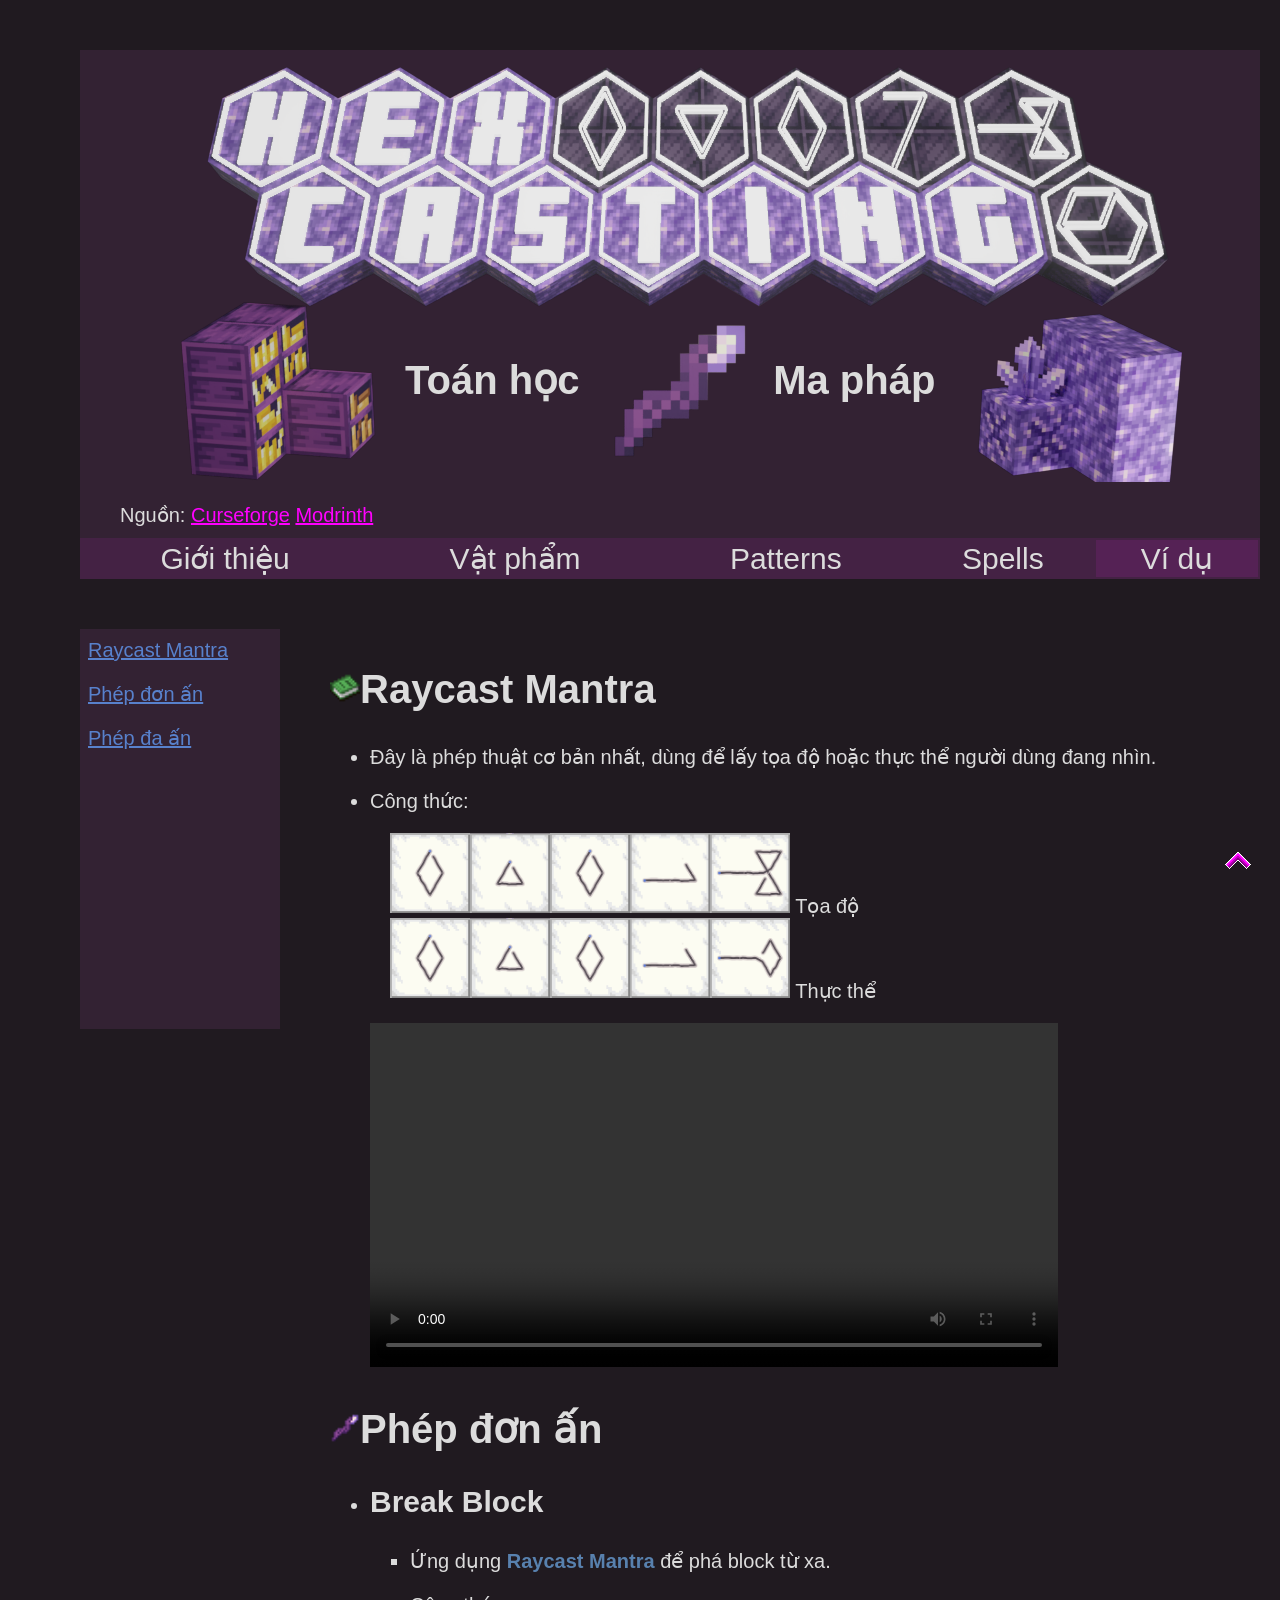
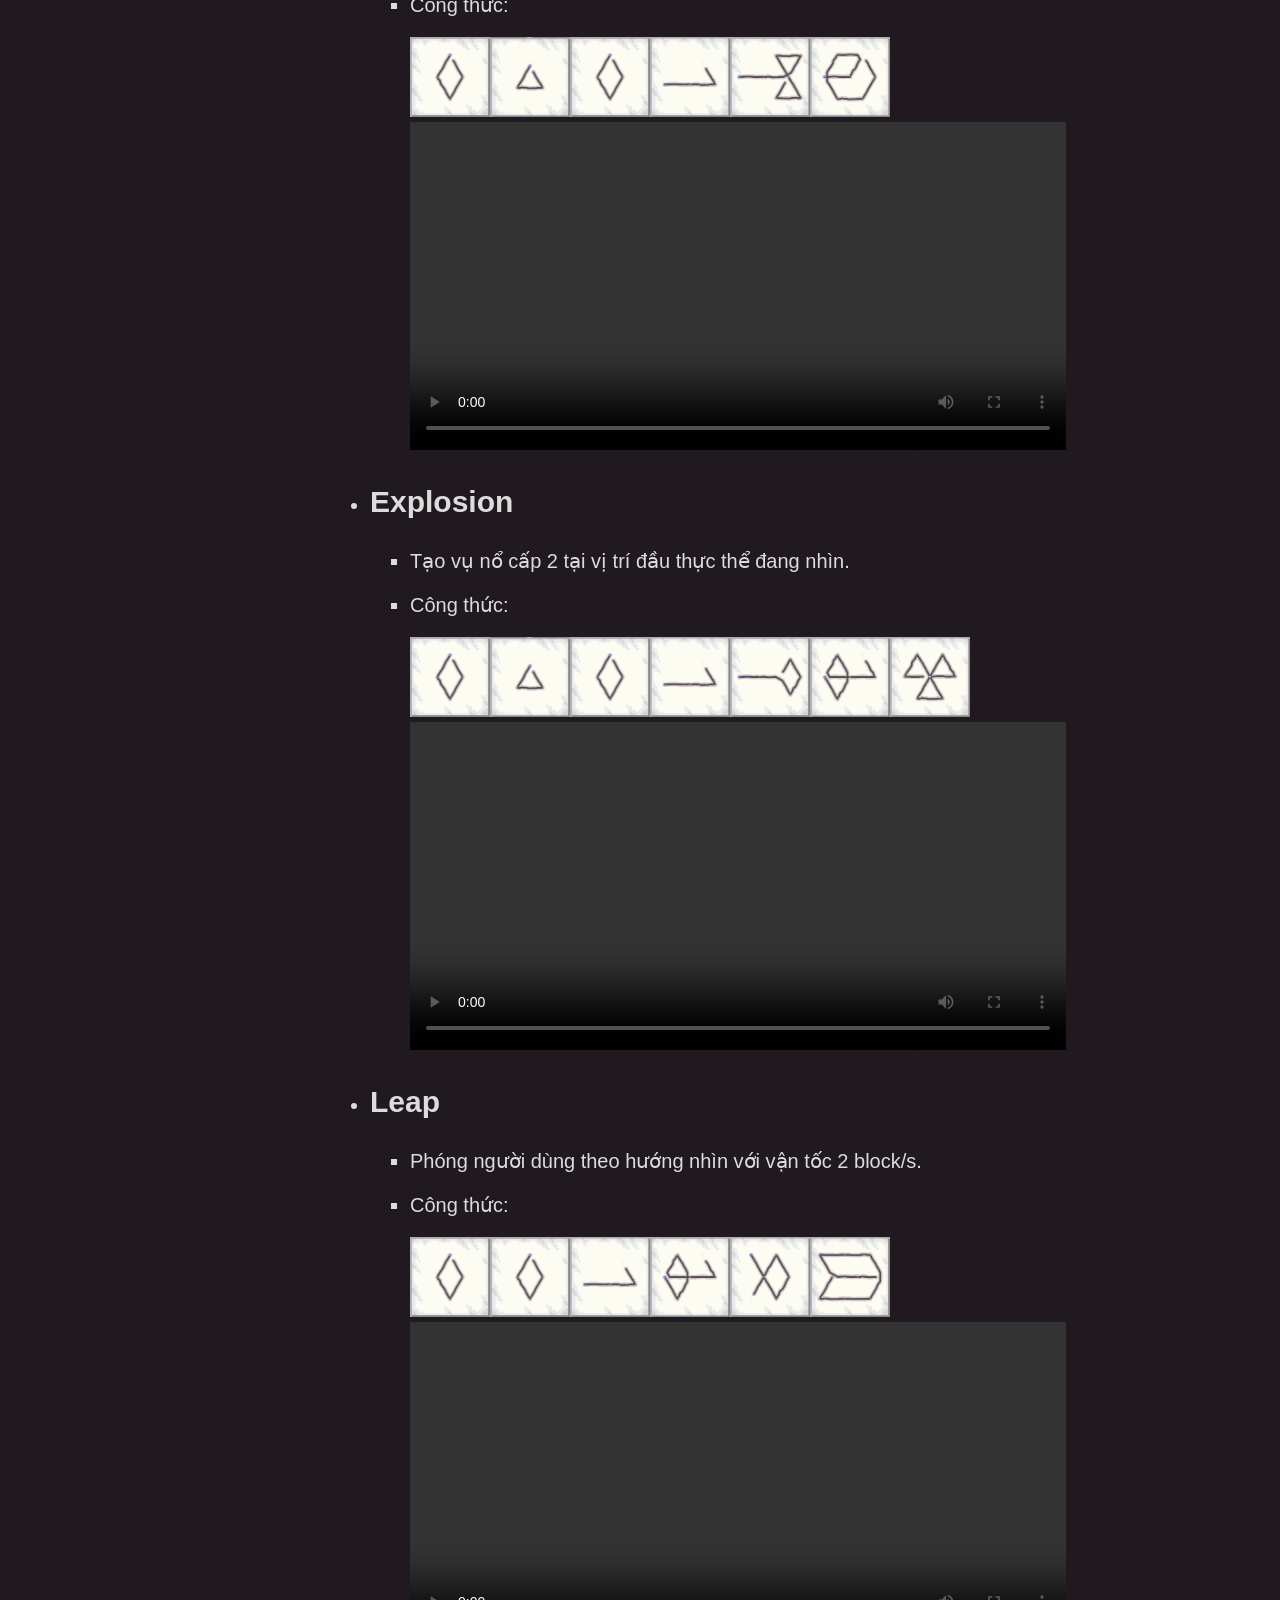
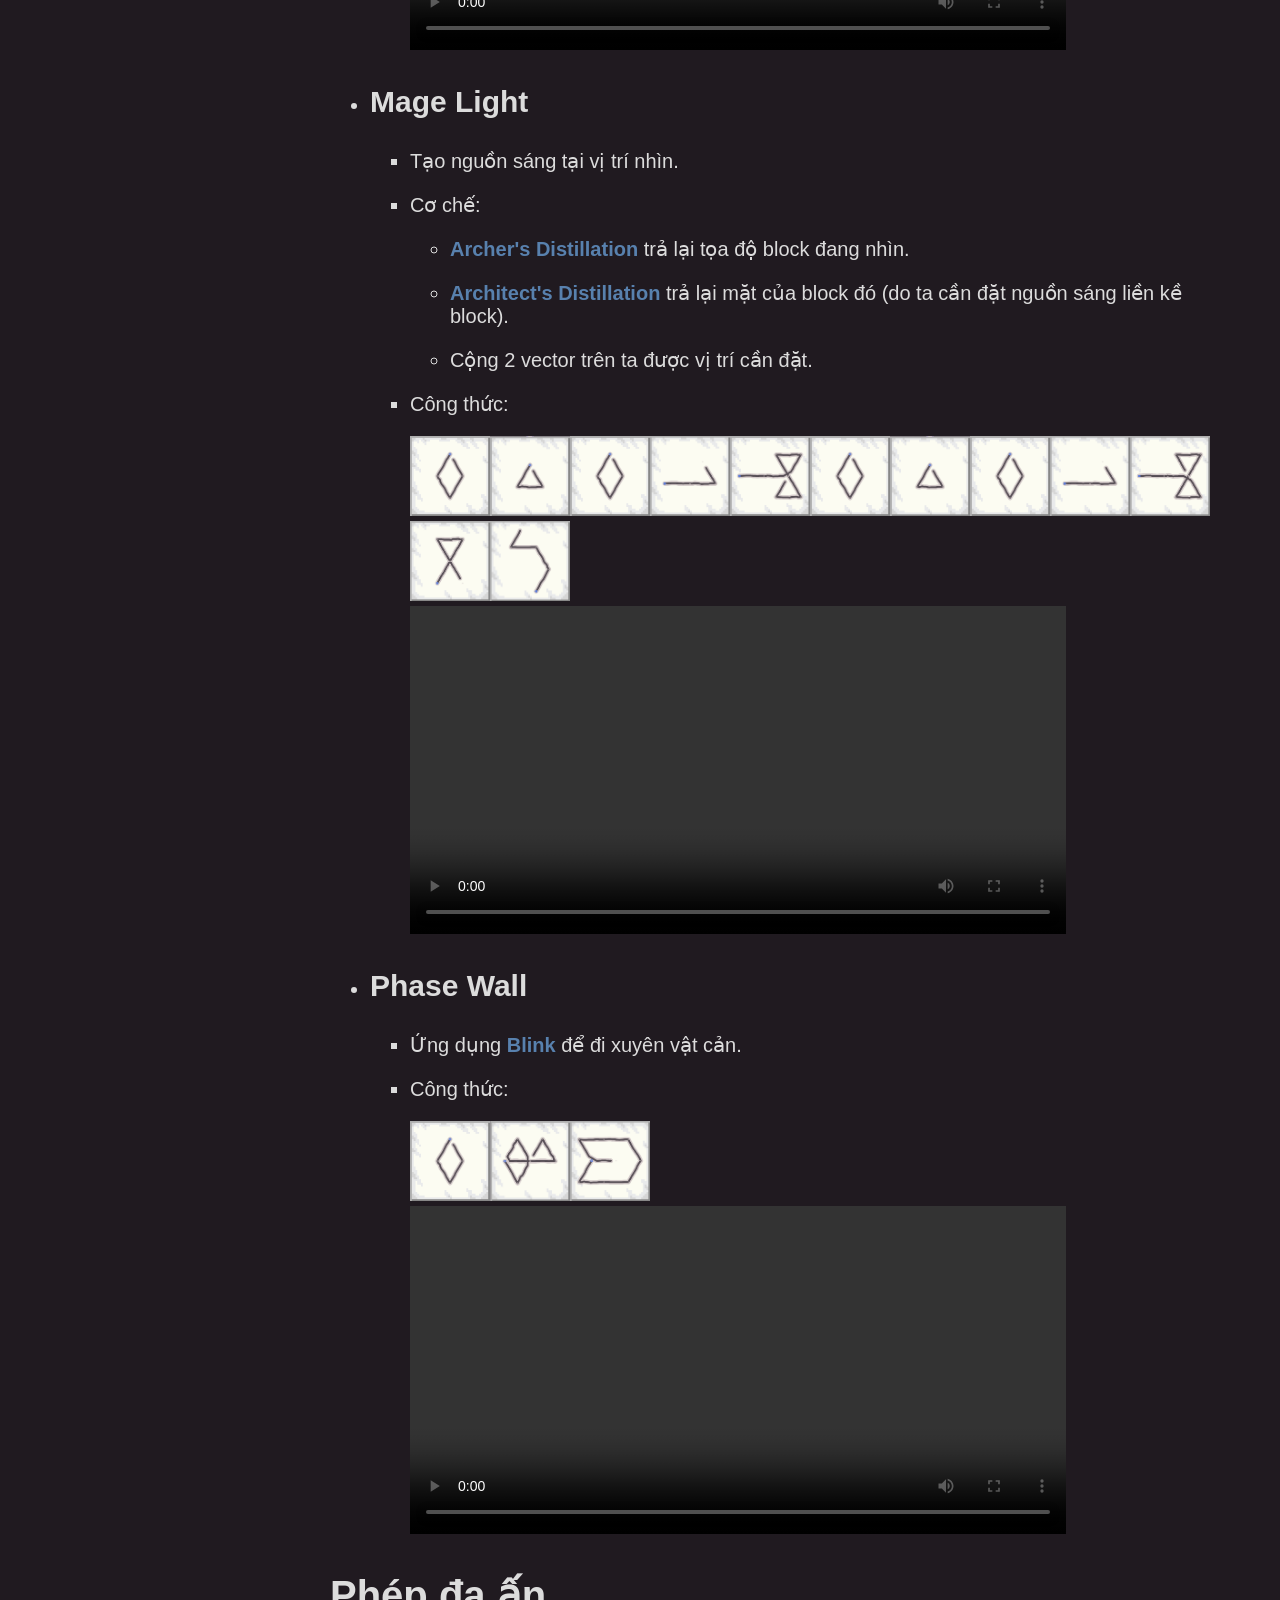
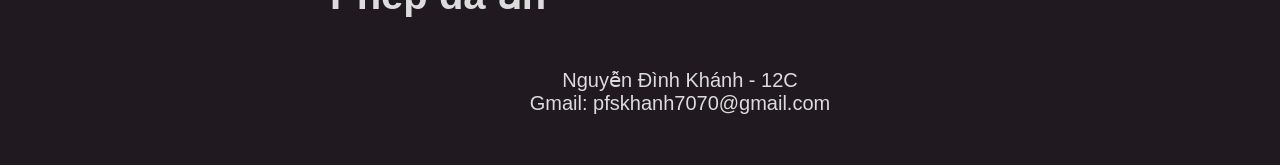
==== Examples.html @ 76b88e30 "Update" ====
<!DOCTYPE html>
<html>
<head>
    <title>Hex Book - Examples</title>
    <link rel = "icon" type = "image/x-icon" href = "images/spellbook_empty.png">
    <meta charset = "utf-8">
    <link rel = "stylesheet" href = "Styles.css">
</head>
<body style = "background-color: #201a20; width: 1300px; margin: 50px 50px 50px 30px" id = "Top">
    <ul style = "list-style-type: none; background-color: #332233; margin: 50px 70px 30px 50px;">
    <li><img src = "images/HexCastingBanner.png"></li>
    <li style = "margin-top: -150px;"><h2 style = "display: inline; margin-left: 25%">Toán học</h2><h2 style = "display: inline; margin-left: 17%">Ma pháp</h2></li>
    <li style = "height: 35px; margin-top: 100px"><p>Nguồn: <a href = "https://www.curseforge.com/minecraft/mc-mods/hexcasting">Curseforge</a> <a href = "https://modrinth.com/mod/hex-casting">Modrinth</a></p>
    </ul>
    <table style = "width: 1180px; margin: -30px 50px 50px 50px; border-style: none;" class = "navigator">
        <tr style = "text-align: center"><td><a href = "index.html">Giới thiệu</a></td><td><a href = "Items.html">Vật phẩm</a></td><td><a href = "Patterns.html">Patterns</a></td><td><a href = "Spells.html">Spells</a></td><td class = "currentpos"><a href = "Examples.html">Ví dụ</a></td></tr>
    </table>
    <div class = "contents">
        <iframe src = "ExampleTable.html" style = "position: sticky; top: 50px; width: 200px; height: 400px; border-style: none">
        </iframe>
        <div style = "margin: -400px 50px 50px 250px">
            <h2 id = "raycastmantra"><img src = "images/knowledge_book.png" width = "30px" height = "30px">Raycast Mantra</h2>
            <ul class = "disc; spells">
                <li>Đây là phép thuật cơ bản nhất, dùng để lấy tọa độ hoặc thực thể người dùng đang nhìn.</li>
                <li>Công thức:</li>
                <p><img src = "images/patterns/s_mind.png"><img src = "images/patterns/s_compass1.png"><img src = "images/patterns/s_mind.png"><img src = "images/patterns/s_alidade.png"><img src = "images/patterns/s_archer.png"> Tọa độ<br>
                <img src = "images/patterns/s_mind.png"><img src = "images/patterns/s_compass1.png"><img src = "images/patterns/s_mind.png"><img src = "images/patterns/s_alidade.png"><img src = "images/patterns/s_scout.png"> Thực thể</p>
                <video src = "videos/RaycastMantra.mp4" controls></video>
            </ul>
            <h2 id = "simple"><img src = "images/edified.png" width = "30px" height = "30px">Phép đơn ấn</h2>
            <ul class = "disc; spells">
                <li id = "simple/break"><h3>Break Block</h3></li>
                <ul class = "square">
                    <li>Ứng dụng <strong>Raycast Mantra</strong> để phá block từ xa.</li>
                    <li>Công thức:</li>
                    <img src = "images/patterns/s_mind.png"><img src = "images/patterns/s_compass1.png"><img src = "images/patterns/s_mind.png"><img src = "images/patterns/s_alidade.png"><img src = "images/patterns/s_archer.png"><img src = "images/patterns/s_break.png">
                    <video src = "videos/BreakBlock.mp4" controls></video>
                </ul>
                <li id = "simple/explosion"><h3>Explosion</h3></li>
                <ul class = "square">
                    <li>Tạo vụ nổ cấp 2 tại vị trí đầu thực thể đang nhìn.</li>
                    <li>Công thức:</li>
                    <img src = "images/patterns/s_mind.png"><img src = "images/patterns/s_compass1.png"><img src = "images/patterns/s_mind.png"><img src = "images/patterns/s_alidade.png"><img src = "images/patterns/s_scout.png"><img src = "images/patterns/s_2.png"><img src = "images/patterns/s_explosion.png">
                    <video src = "videos/EntityExplosion.mp4" controls></video>
                </ul>
                <li id = "simple/leap"><h3>Leap</h3></li>
                <ul class = "square">
                    <li>Phóng người dùng theo hướng nhìn với vận tốc 2 block/s.</li>
                    <li>Công thức:</li>
                    <img src = "images/patterns/s_mind.png"><img src = "images/patterns/s_mind.png"><img src = "images/patterns/s_alidade.png"><img src = "images/patterns/s_2.png"><img src = "images/patterns/s_mult.png"><img src = "images/patterns/s_impulse.png">
                    <video src = "videos/Leap.mp4" controls></video>
                </ul>
                <li id = "simple/magelight"><h3>Mage Light<h3></li>
                <ul class = "square">
                    <li>Tạo nguồn sáng tại vị trí nhìn.</li>
                    <li>Cơ chế:</li>
                    <ul class = "circle">
                        <li><strong>Archer's Distillation</strong> trả lại tọa độ block đang nhìn.</li>
                        <li><strong>Architect's Distillation</strong> trả lại mặt của block đó (do ta cần đặt nguồn sáng liền kề block).</li>
                        <li>Cộng 2 vector trên ta được vị trí cần đặt.</li>
                    </ul>
                    <li>Công thức:</li>
                    <img src = "images/patterns/s_mind.png"><img src = "images/patterns/s_compass1.png"><img src = "images/patterns/s_mind.png"><img src = "images/patterns/s_alidade.png"><img src = "images/patterns/s_archer.png"><img src = "images/patterns/s_mind.png"><img src = "images/patterns/s_compass1.png"><img src = "images/patterns/s_mind.png"><img src = "images/patterns/s_alidade.png"><img src = "images/patterns/s_architect.png"><img src = "images/patterns/s_add.png"><img src = "images/patterns/s_light.png">
                    <video src = "videos/MageLight.mp4" controls></video>
                </ul>
                <li id = "simple/phasewall"><h3>Phase Wall</h3></li>
                <ul class = "square">
                    <li>Ứng dụng <strong>Blink</strong> để đi xuyên vật cản.</li>
                    <li>Công thức:</li>
                    <img src = "images/patterns/s_mind.png"><img src = "images/patterns/s_4.png"><img src = "images/patterns/s_blink.png">
                    <video src = "videos/MageLight.mp4" controls></video>
                </ul>
            </ul>
            <h2 id = "complex">Phép đa ấn</h2>
        </div>
    </div>
    <a href = "#Top"><img src = "images/UpArrow.png" style = "position: fixed; right: 2%; bottom: 3%"></a>
    <p style = "text-align: center;">Nguyễn Đình Khánh - 12C<br>
    Gmail: pfskhanh7070@gmail.com</p>
</body>
</html>
---- Styles.css ----
* {color: #dcdcdc; font-family: sans-serif; font-size: 20px;}
h1 {text-align: left; font-size: 400%; height: 50px;}
h2 {font-size: 200%}
h3 {font-size: 150%}
a[href] {color: #ff00ff}
a[href]:hover {text-decoration: underline; text-decoration-color: aqua;}
.navigator {background-color: #442244;}
table.navigator a {font-size: 150%; color: #dcdcdc; text-decoration: none; text-align: center}
table.navigator a:hover {text-decoration: none;}
table.navigator td:hover {background-color: #552255; text-decoration: none;}
table.navigator td.currentpos {background-color: #552255;}
table.navigator td.currentpos:hover {background-color: #552255;}
div.contents {margin-left: 50px; margin-right: 50px}
div.contents p {margin-left: 20px}
strong {color: #5881ae}
ul li {margin-bottom: 20px}
ul.disc {list-style-type: disc}
ul.square {list-style-type: square}
ul.circle {list-style-type: circle}
.bluelink a {color: #5881cc}
.bluelink a:hover {text-decoration-color: skyblue}
ul.spells img {width: 80px; height: 80px}
ul.spells video {width: 80%}
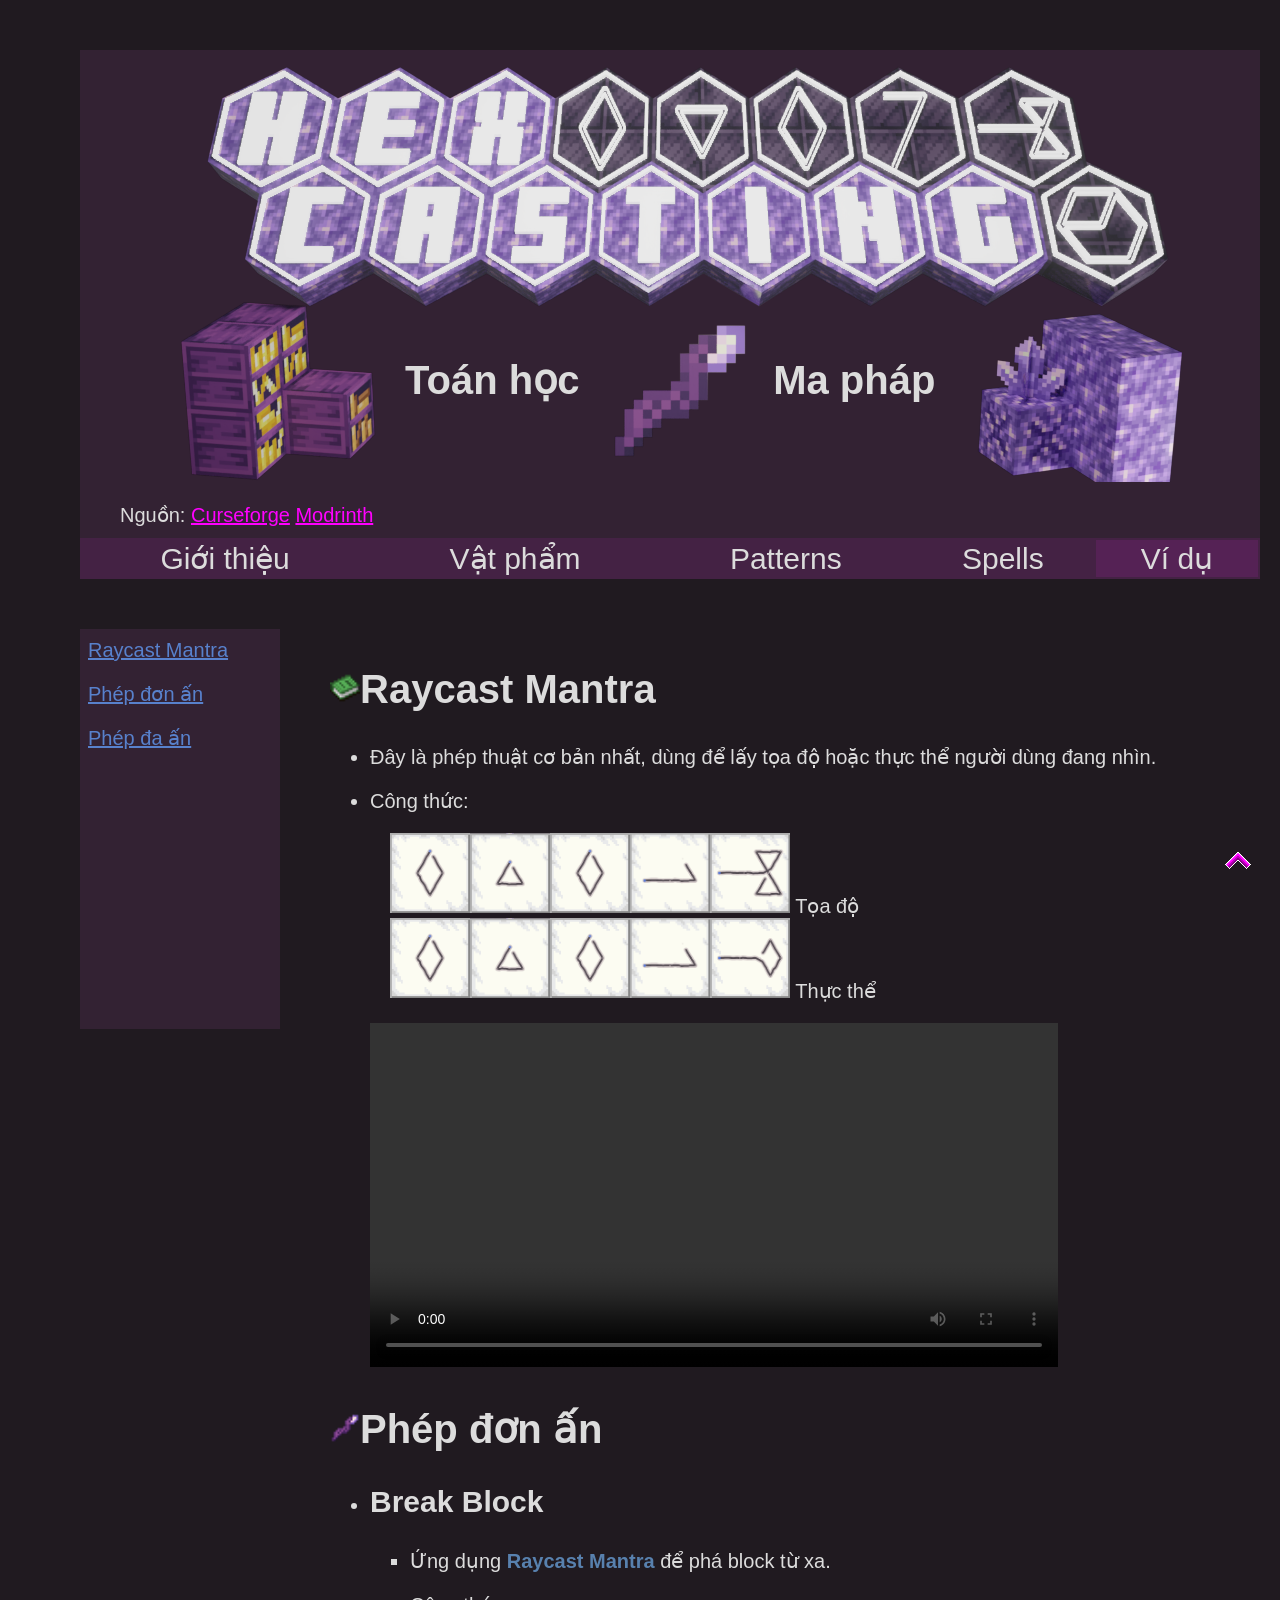
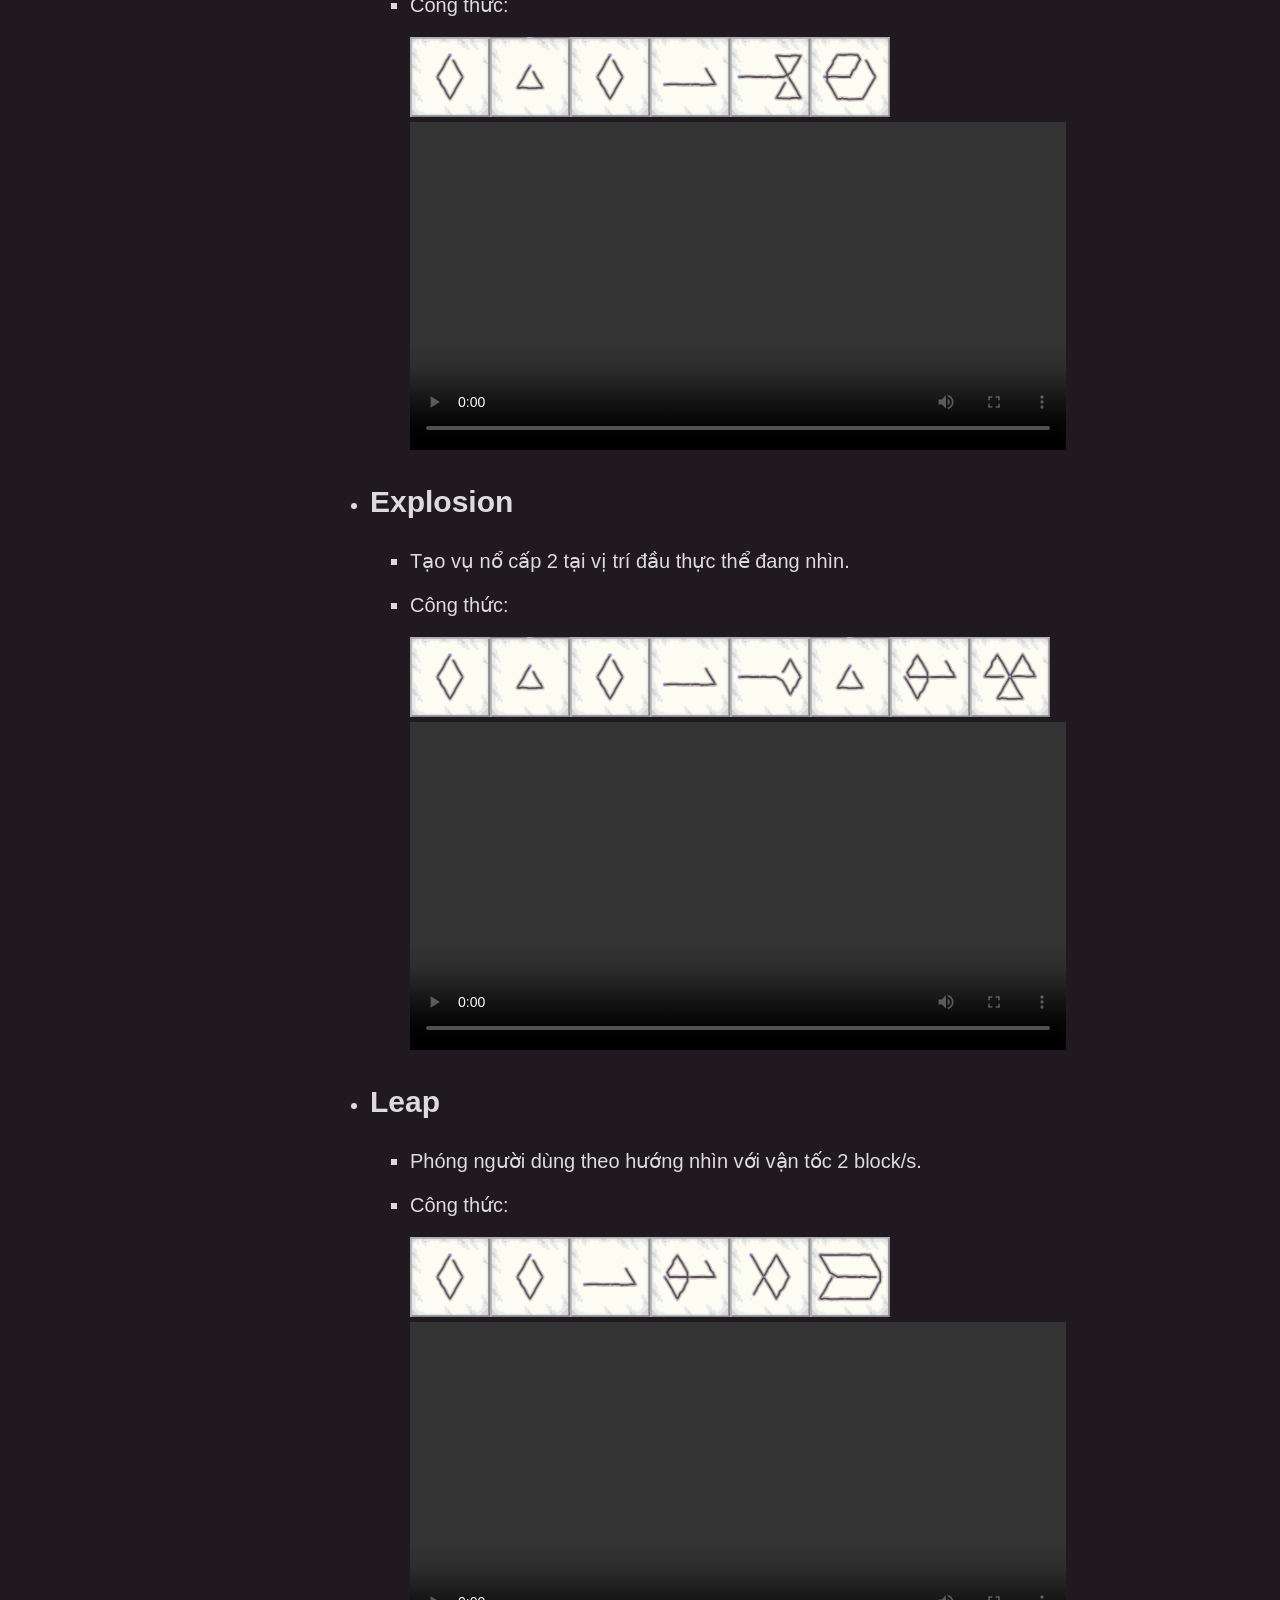
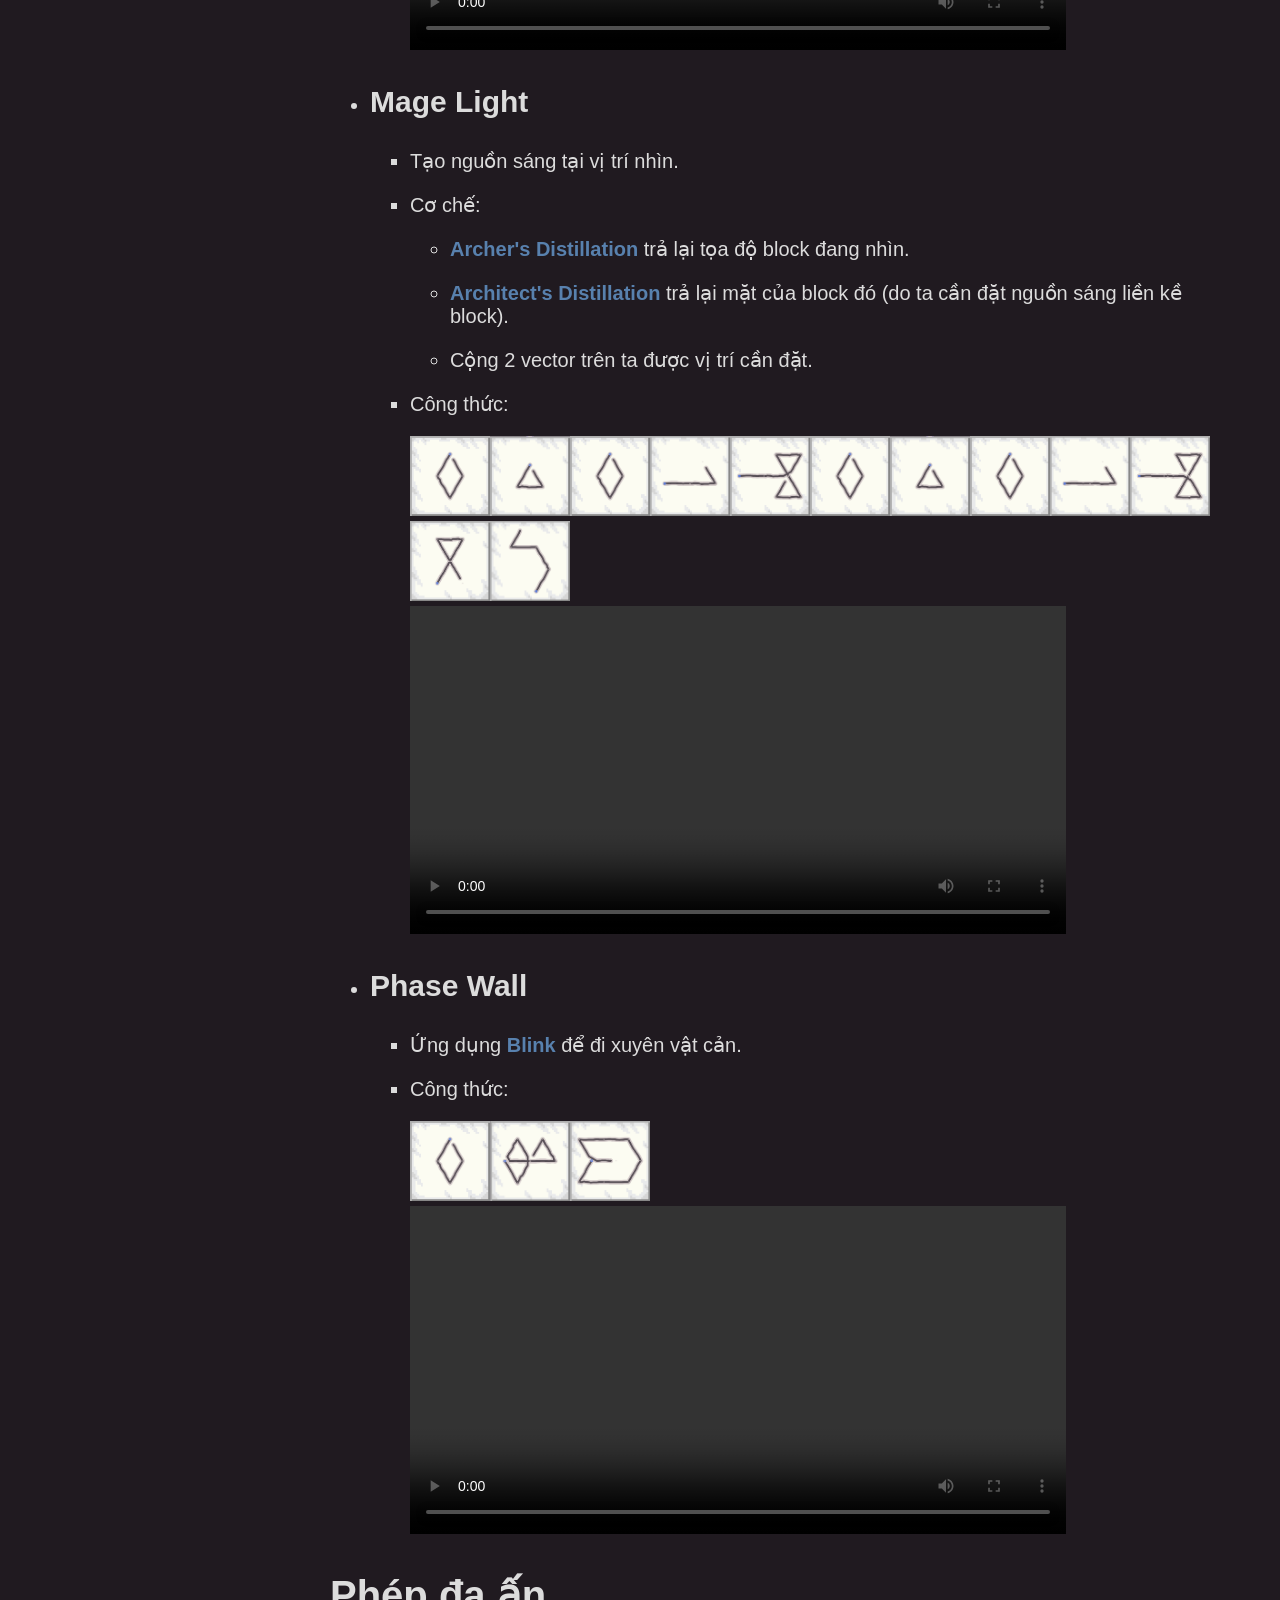
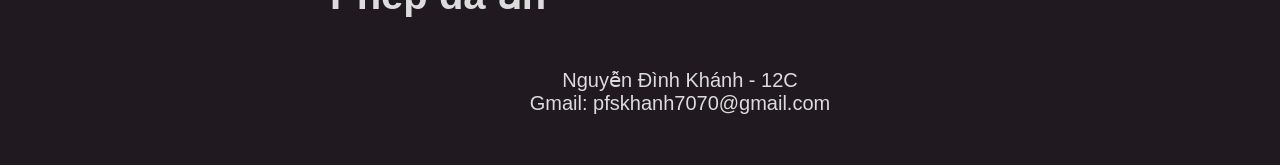
==== commit c6b77d9e: "Update" ====
--- a/Examples.html
+++ b/Examples.html
@@ -40,7 +40,7 @@
                 <ul class = "square">
                     <li>Tạo vụ nổ cấp 2 tại vị trí đầu thực thể đang nhìn.</li>
                     <li>Công thức:</li>
-                    <img src = "images/patterns/s_mind.png"><img src = "images/patterns/s_compass1.png"><img src = "images/patterns/s_mind.png"><img src = "images/patterns/s_alidade.png"><img src = "images/patterns/s_scout.png"><img src = "images/patterns/s_2.png"><img src = "images/patterns/s_explosion.png">
+                    <img src = "images/patterns/s_mind.png"><img src = "images/patterns/s_compass1.png"><img src = "images/patterns/s_mind.png"><img src = "images/patterns/s_alidade.png"><img src = "images/patterns/s_scout.png"><img src = "images/patterns/s_compass1.png"><img src = "images/patterns/s_2.png"><img src = "images/patterns/s_explosion.png">
                     <video src = "videos/EntityExplosion.mp4" controls></video>
                 </ul>
                 <li id = "simple/leap"><h3>Leap</h3></li>
@@ -68,7 +68,7 @@
                     <li>Ứng dụng <strong>Blink</strong> để đi xuyên vật cản.</li>
                     <li>Công thức:</li>
                     <img src = "images/patterns/s_mind.png"><img src = "images/patterns/s_4.png"><img src = "images/patterns/s_blink.png">
-                    <video src = "videos/MageLight.mp4" controls></video>
+                    <video src = "videos/PhaseWall.mp4" controls></video>
                 </ul>
             </ul>
             <h2 id = "complex">Phép đa ấn</h2>
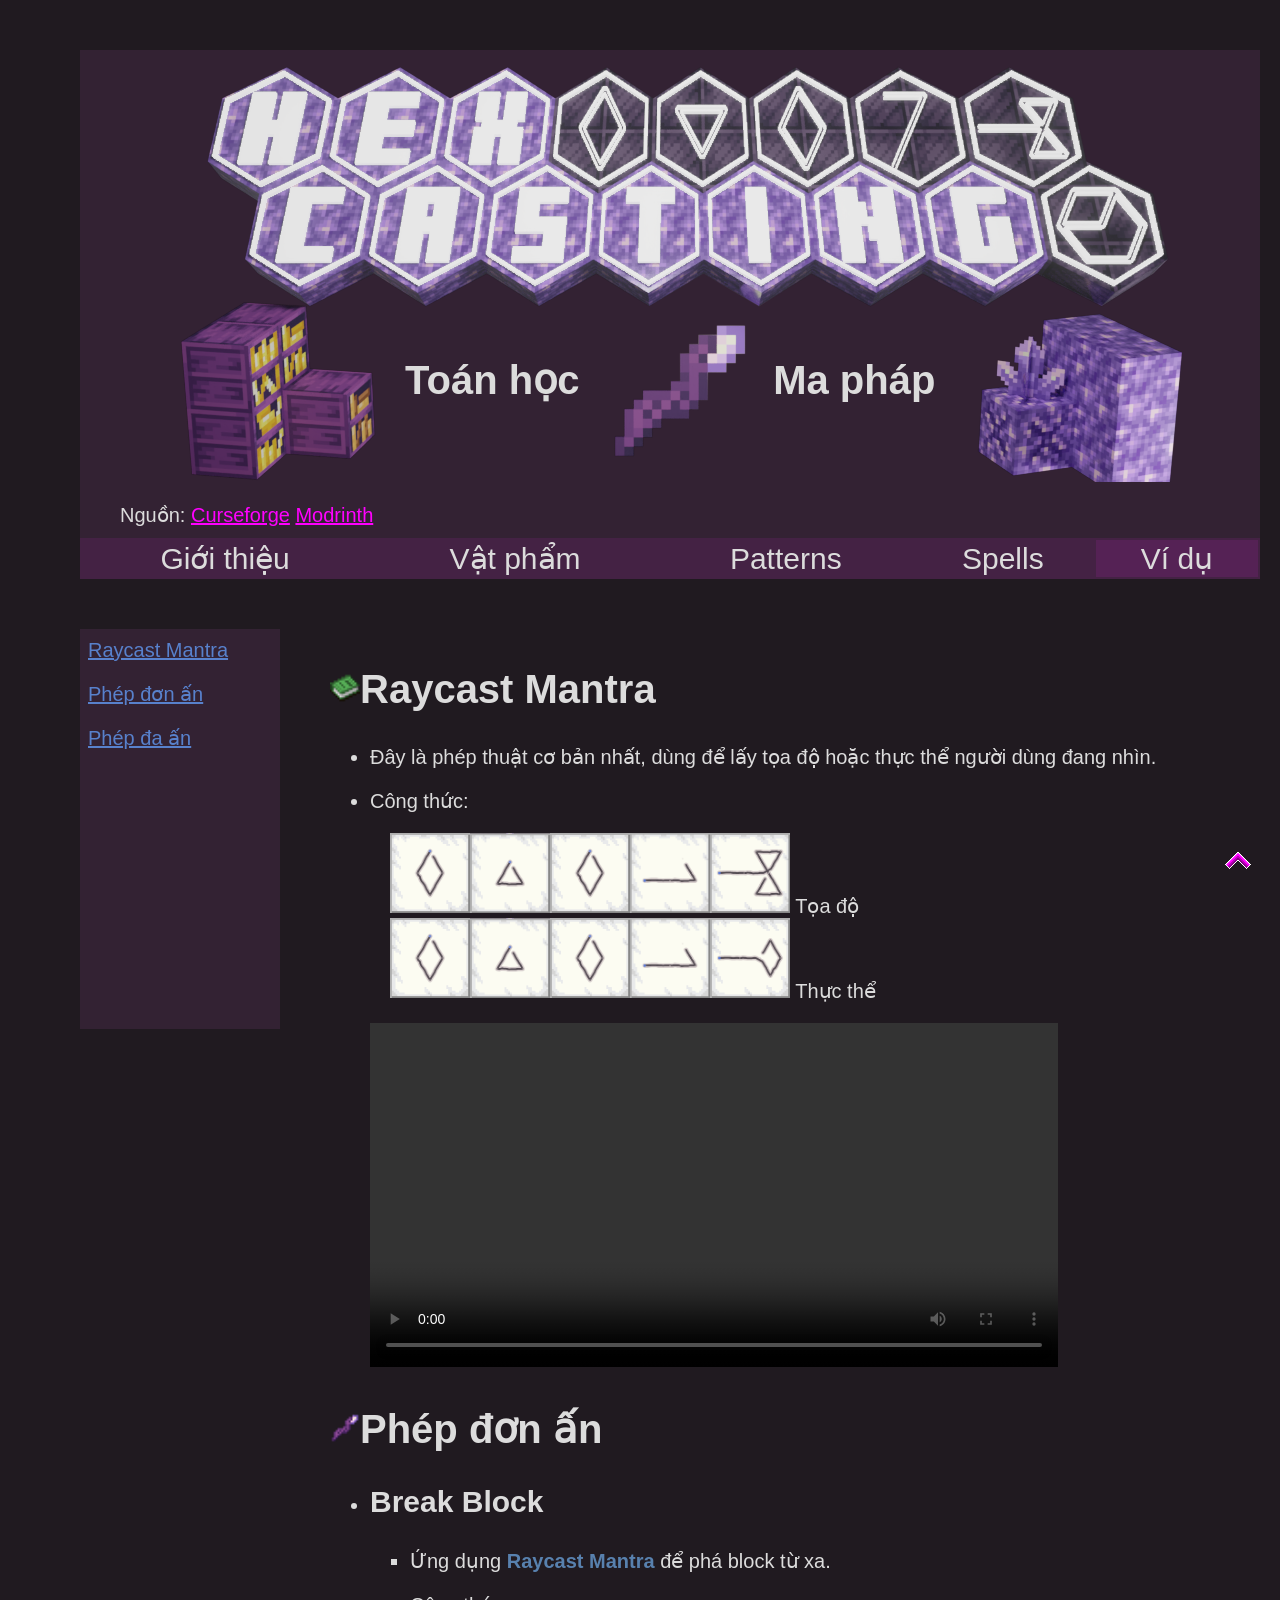
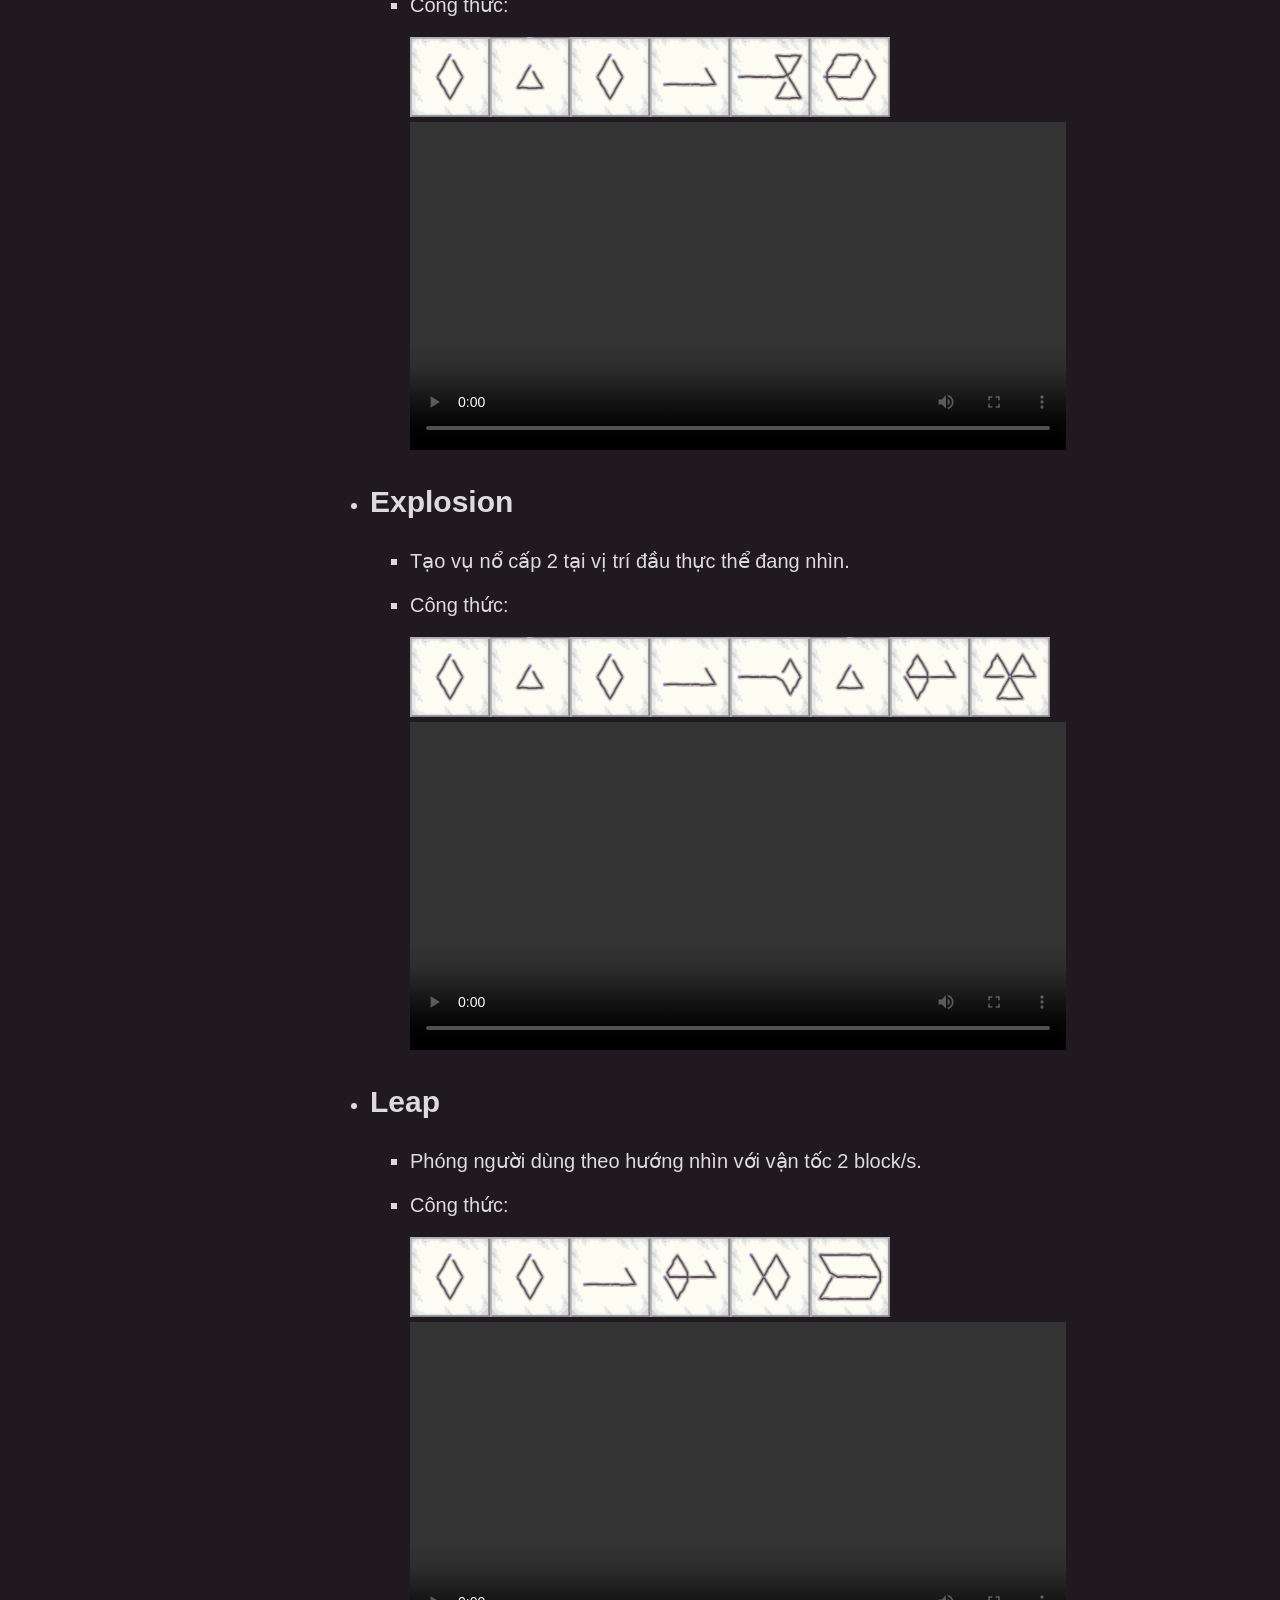
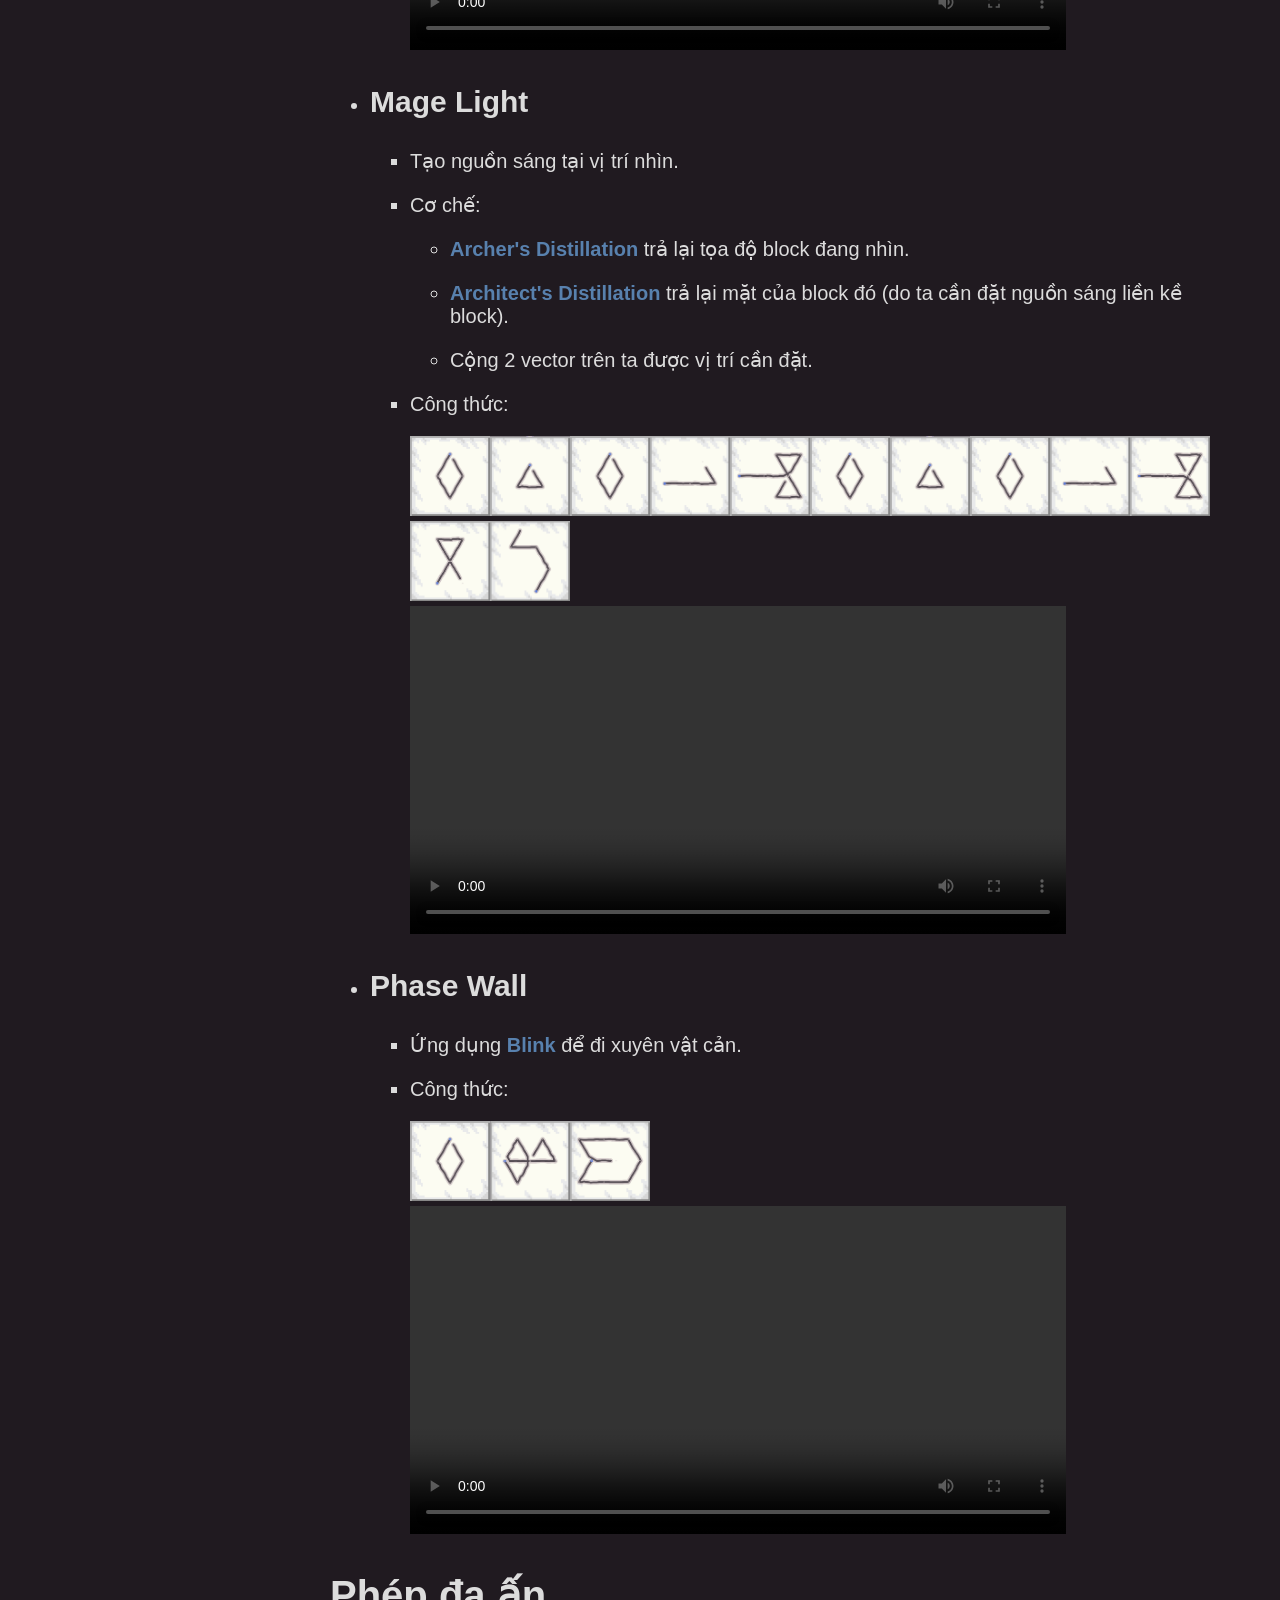
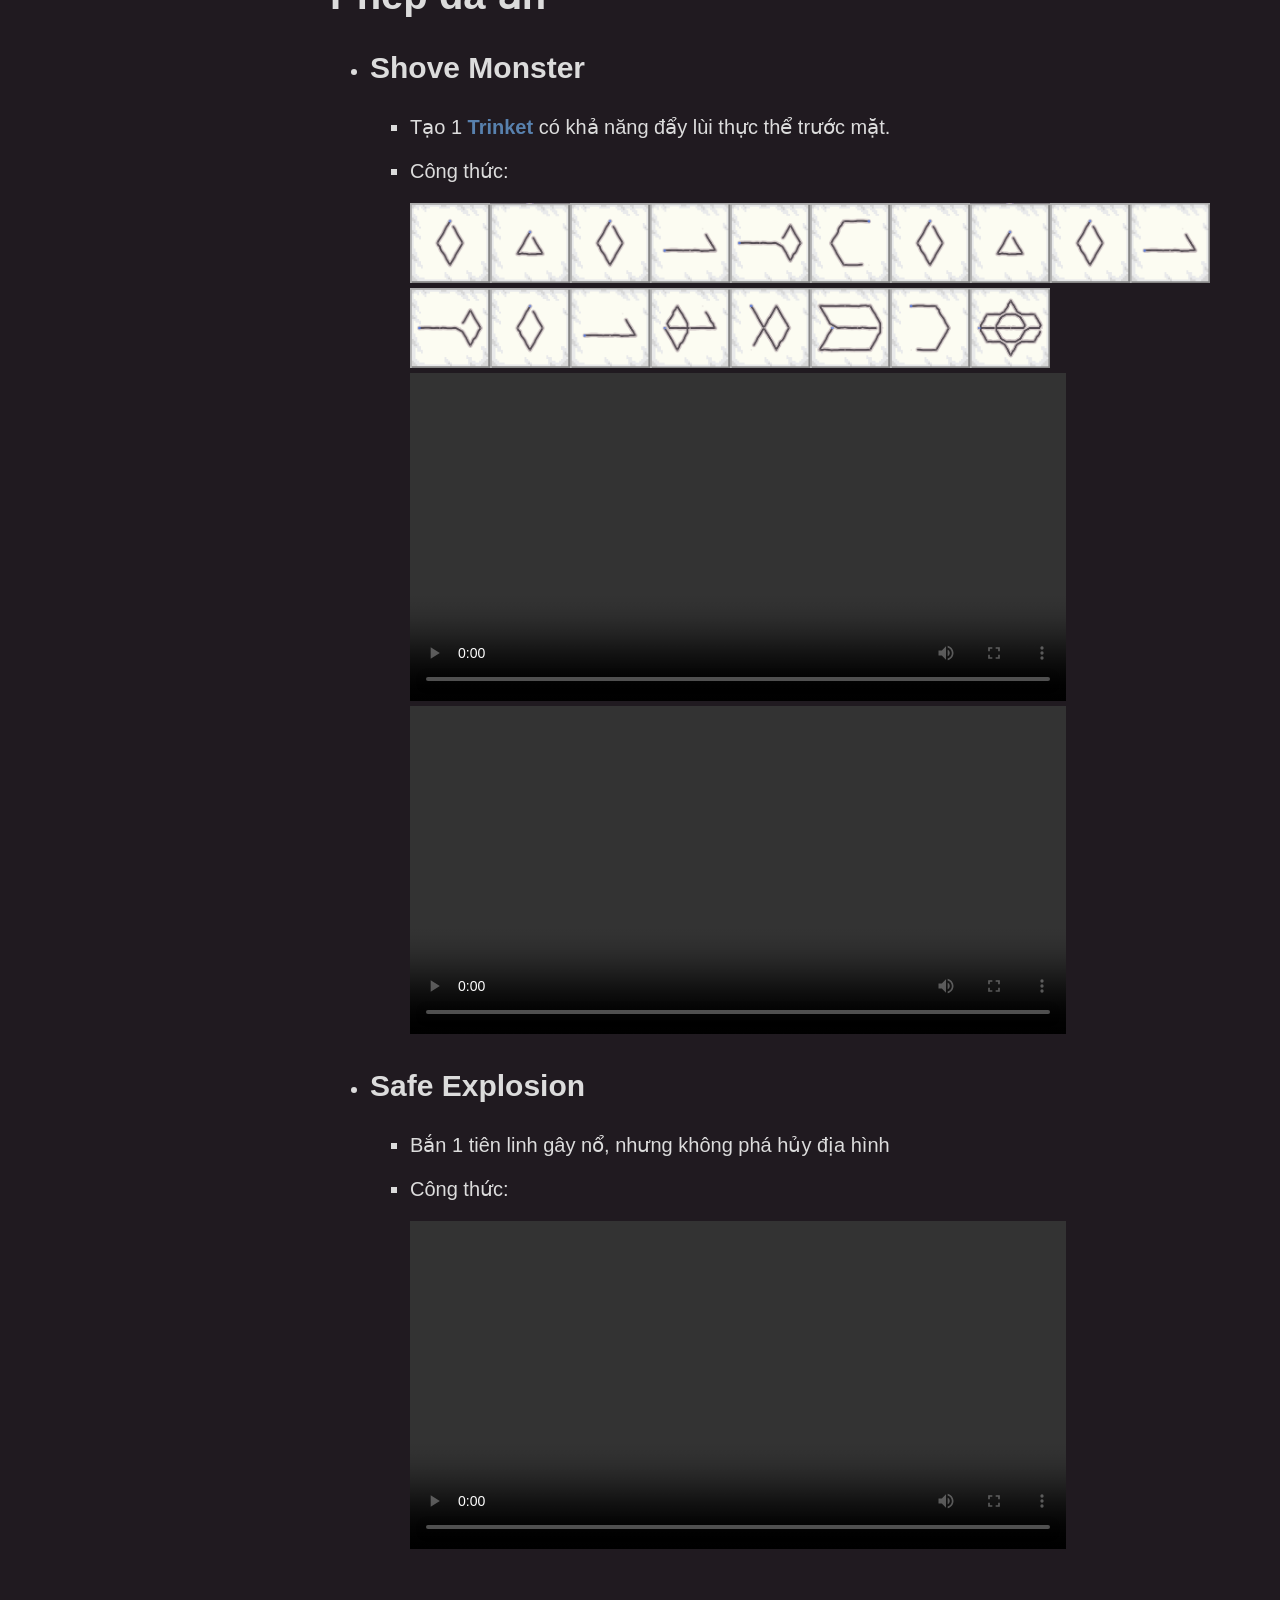
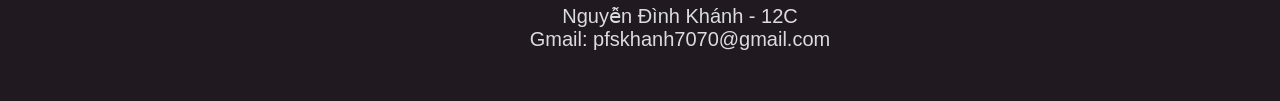
==== commit 7d1f3cdc: "Update" ====
--- a/Examples.html
+++ b/Examples.html
@@ -72,6 +72,22 @@
                 </ul>
             </ul>
             <h2 id = "complex">Phép đa ấn</h2>
+            <ul class = "disc; spells">
+                <li id = "simple/shovemonster"><h3>Shove Monster</h3></li>
+                <ul class = "square">
+                    <li>Tạo 1 <strong>Trinket</strong> có khả năng đẩy lùi thực thể trước mặt.</li>
+                    <li>Công thức:</li>
+                    <img src = "images/patterns/s_mind.png"><img src = "images/patterns/s_compass1.png"><img src = "images/patterns/s_mind.png"><img src = "images/patterns/s_alidade.png"><img src = "images/patterns/s_scout.png"><img src = "images/patterns/s_introspection.png"><img src = "images/patterns/s_mind.png"><img src = "images/patterns/s_compass1.png"><img src = "images/patterns/s_mind.png"><img src = "images/patterns/s_alidade.png"><img src = "images/patterns/s_scout.png"><img src = "images/patterns/s_mind.png"><img src = "images/patterns/s_alidade.png"><img src = "images/patterns/s_2.png"><img src = "images/patterns/s_mult.png"><img src = "images/patterns/s_impulse.png"><img src = "images/patterns/s_retrospection.png"><img src = "images/patterns/s_trinket.png">
+                    <video src = "videos/ShoveMonster.mp4" controls></video>
+                    <video src = "videos/ShoveHusk.mp4" controls></video>       
+                </ul>
+                <li id = "simple/safeexplosion"><h3>Safe Explosion</h3></li>
+                <ul class = "square">
+                    <li>Bắn 1 tiên linh gây nổ, nhưng không phá hủy địa hình</li>
+                    <li>Công thức:</li>
+                    <video src = "videos/SafeExplosiveShot.mp4" controls></video>       
+                </ul>
+            </ul>
         </div>
     </div>
     <a href = "#Top"><img src = "images/UpArrow.png" style = "position: fixed; right: 2%; bottom: 3%"></a>
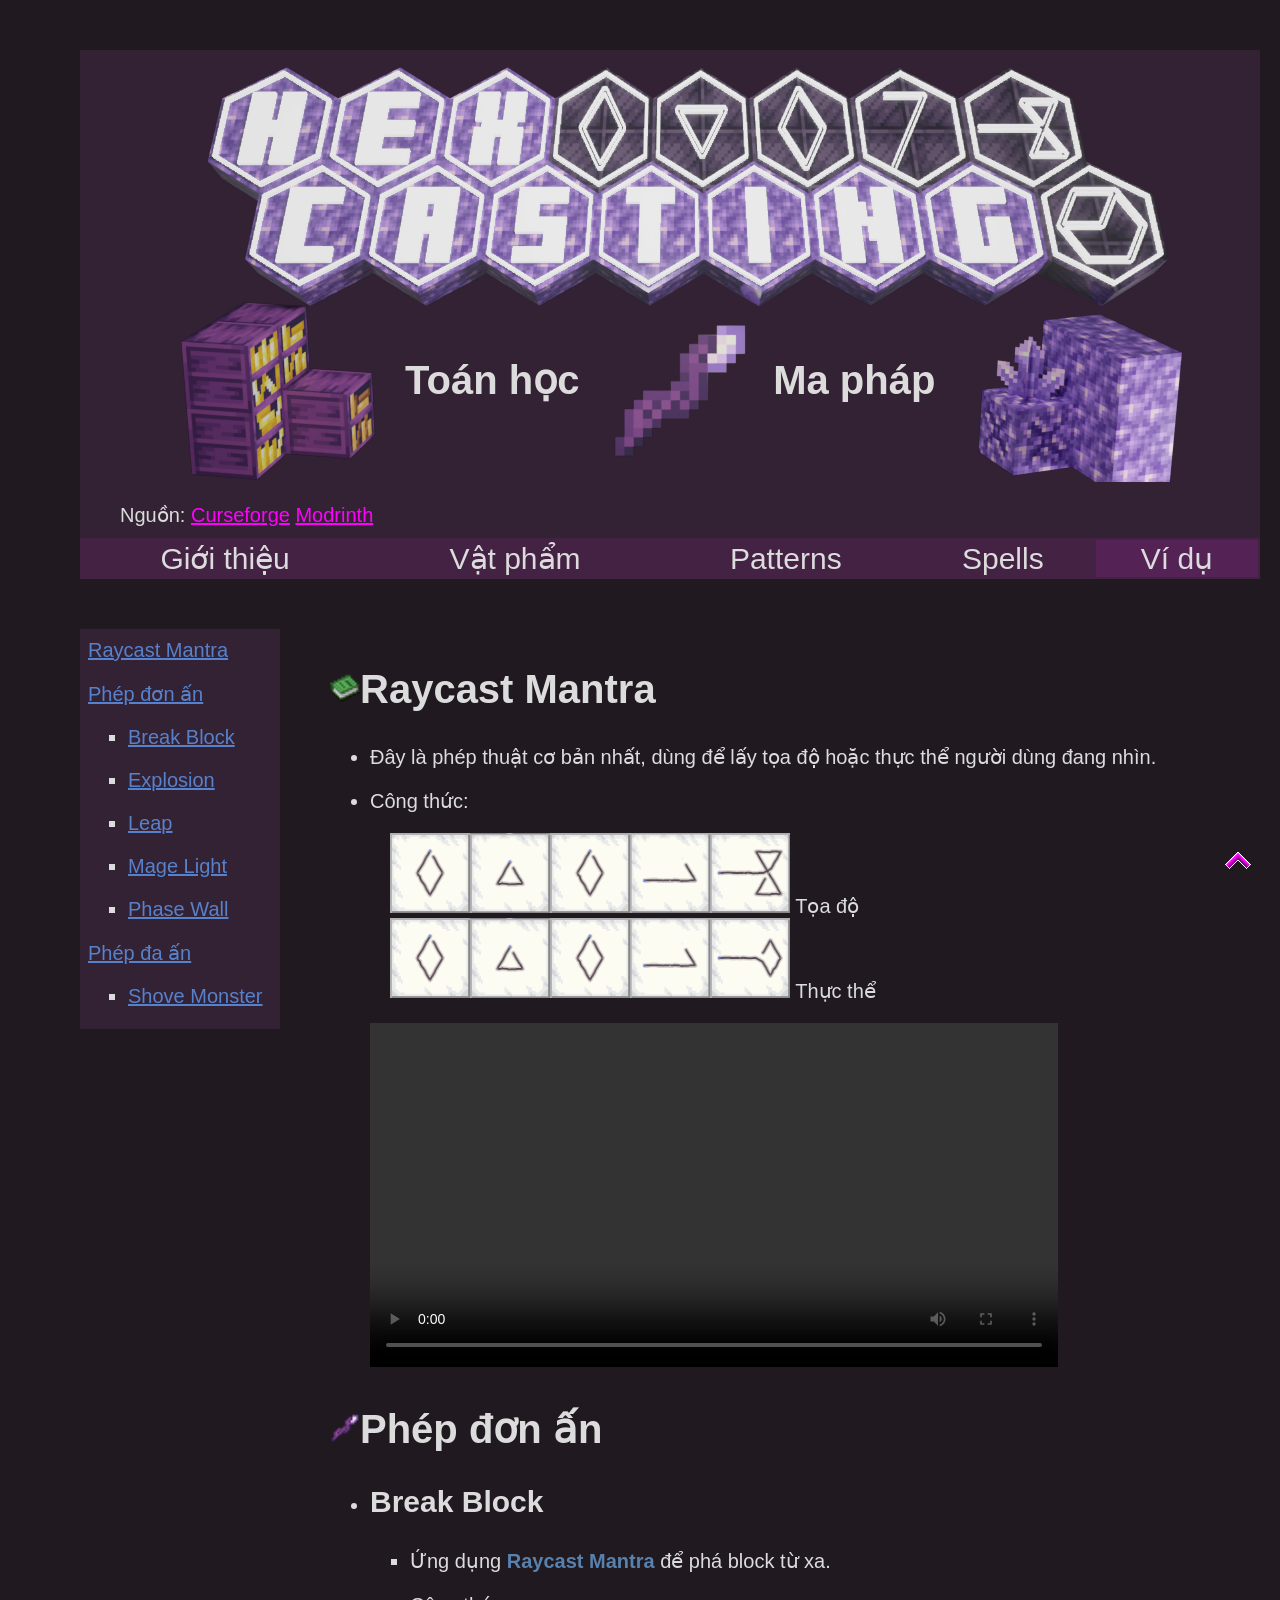
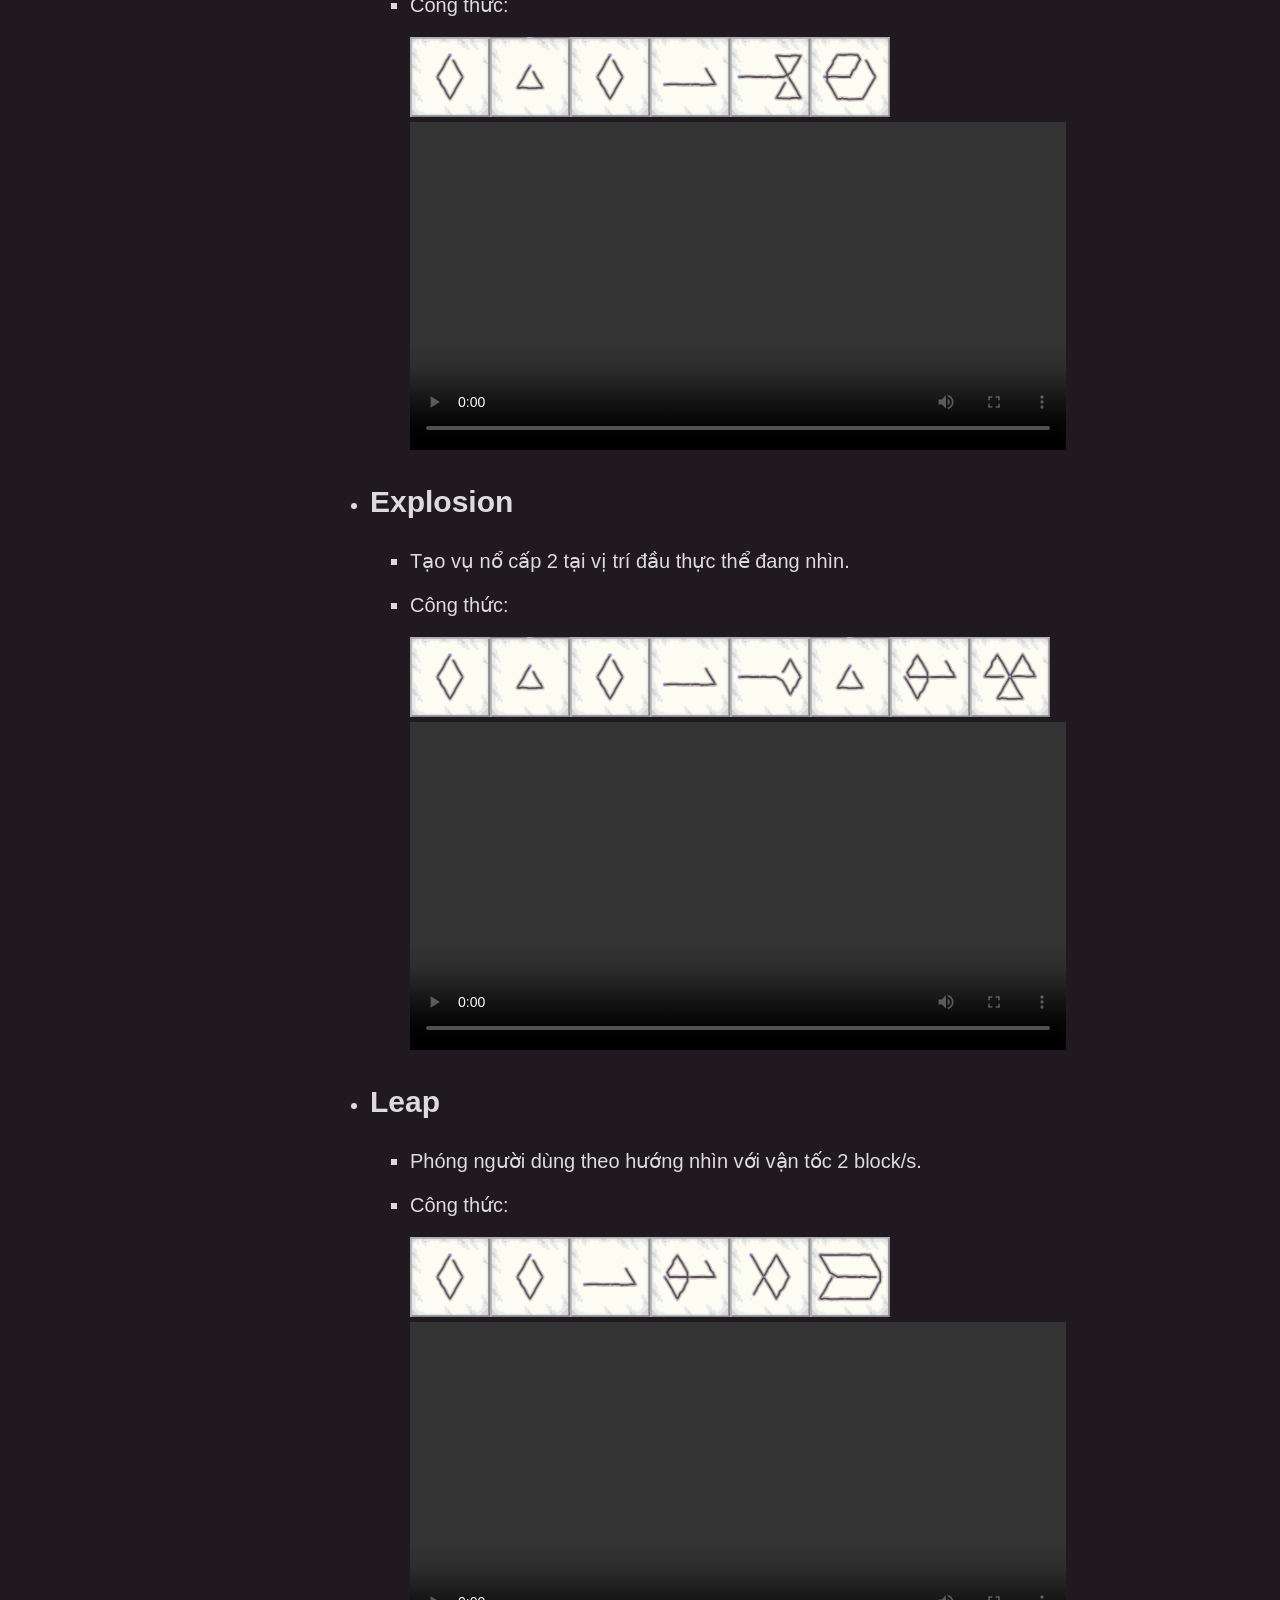
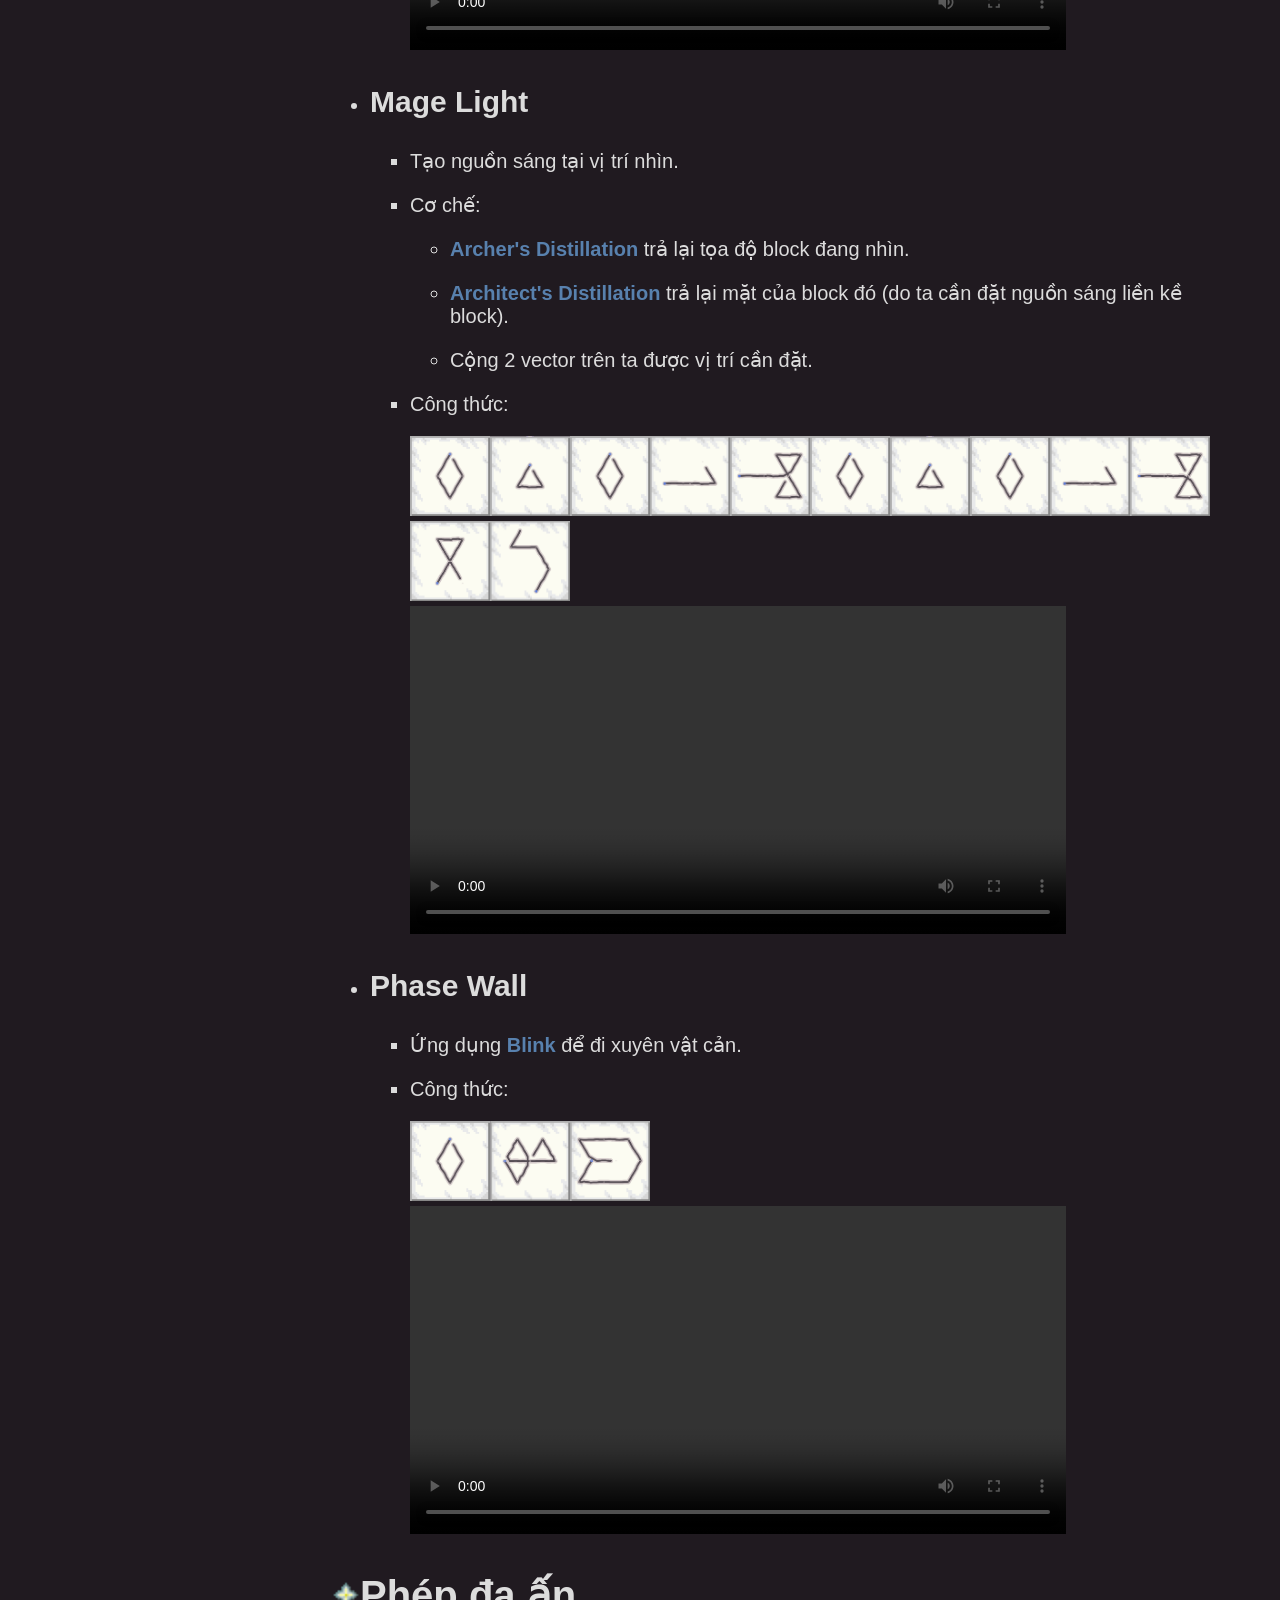
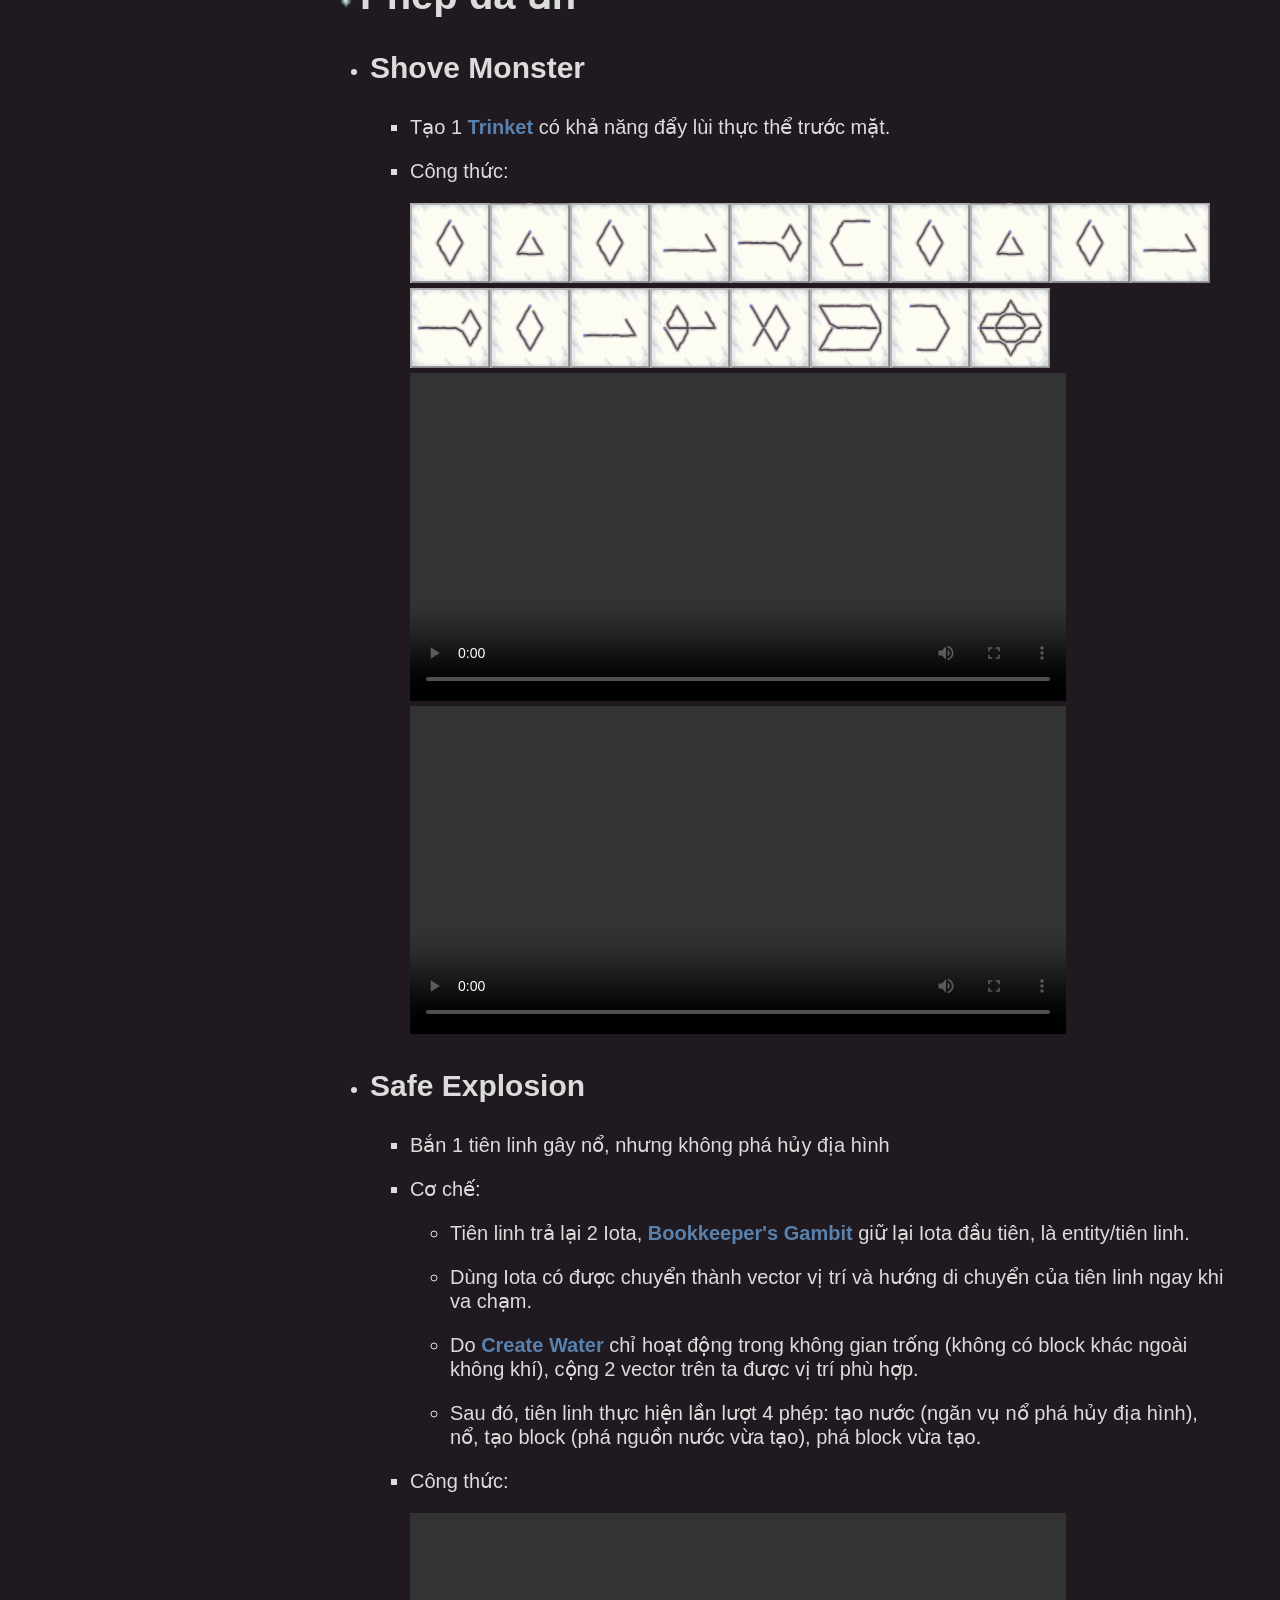
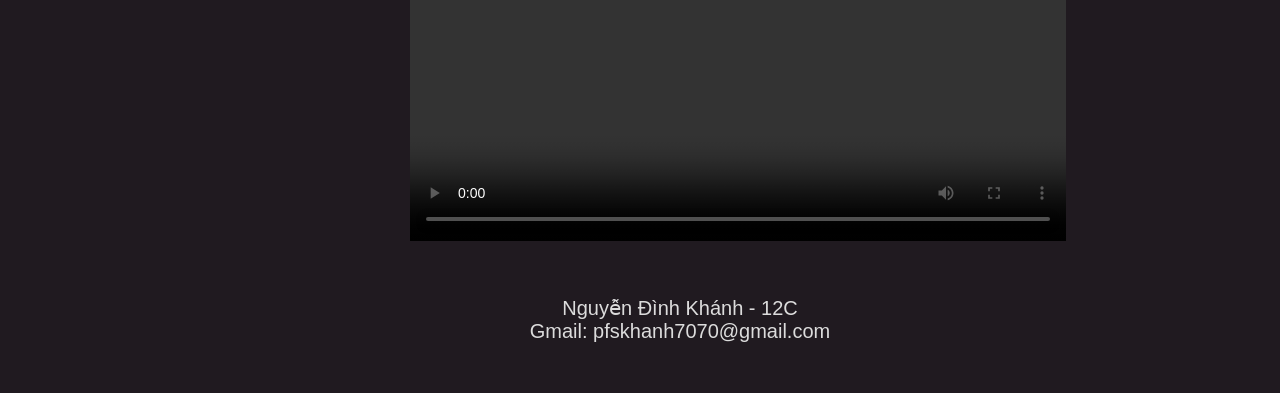
==== commit 91dabf39: "Update" ====
--- a/Examples.html
+++ b/Examples.html
@@ -71,9 +71,9 @@
                     <video src = "videos/PhaseWall.mp4" controls></video>
                 </ul>
             </ul>
-            <h2 id = "complex">Phép đa ấn</h2>
+            <h2 id = "complex"><img src = "images/nether_star.png" width= "30px" height = "30px">Phép đa ấn</h2>
             <ul class = "disc; spells">
-                <li id = "simple/shovemonster"><h3>Shove Monster</h3></li>
+                <li id = "complex/shovemonster"><h3>Shove Monster</h3></li>
                 <ul class = "square">
                     <li>Tạo 1 <strong>Trinket</strong> có khả năng đẩy lùi thực thể trước mặt.</li>
                     <li>Công thức:</li>
@@ -81,9 +81,16 @@
                     <video src = "videos/ShoveMonster.mp4" controls></video>
                     <video src = "videos/ShoveHusk.mp4" controls></video>       
                 </ul>
-                <li id = "simple/safeexplosion"><h3>Safe Explosion</h3></li>
+                <li id = "complex/safeexplosion"><h3>Safe Explosion</h3></li>
                 <ul class = "square">
                     <li>Bắn 1 tiên linh gây nổ, nhưng không phá hủy địa hình</li>
+                    <li>Cơ chế:</li>
+                    <ul class = "circle">
+                        <li>Tiên linh trả lại 2 Iota, <strong>Bookkeeper's Gambit</strong> giữ lại Iota đầu tiên, là entity/tiên linh.</li>
+                        <li>Dùng Iota có được chuyển thành vector vị trí và hướng di chuyển của tiên linh ngay khi va chạm.</li>
+                        <li>Do <strong>Create Water</strong> chỉ hoạt động trong không gian trống (không có block khác ngoài không khí), cộng 2 vector trên ta được vị trí phù hợp.</li>
+                        <li>Sau đó, tiên linh thực hiện lần lượt 4 phép: tạo nước (ngăn vụ nổ phá hủy địa hình), nổ, tạo block (phá nguồn nước vừa tạo), phá block vừa tạo.</li>
+                    </ul>
                     <li>Công thức:</li>
                     <video src = "videos/SafeExplosiveShot.mp4" controls></video>       
                 </ul>
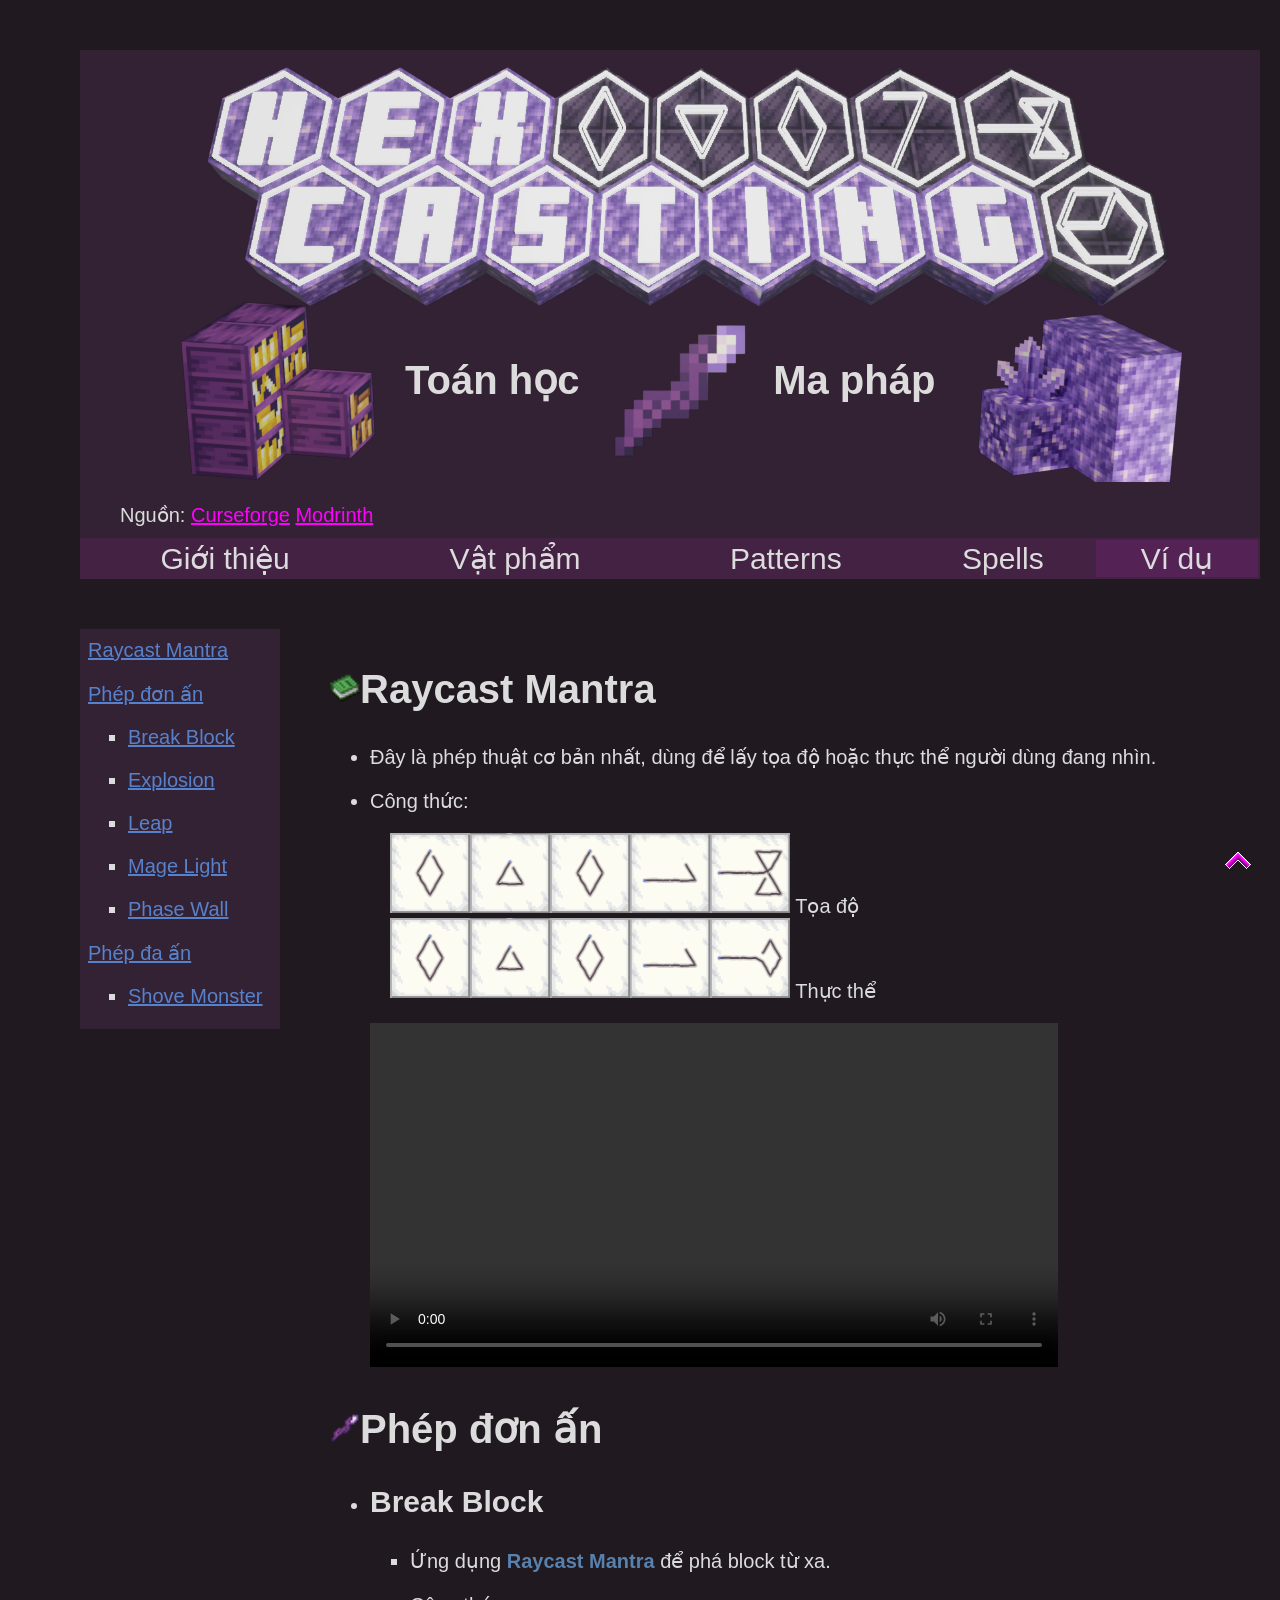
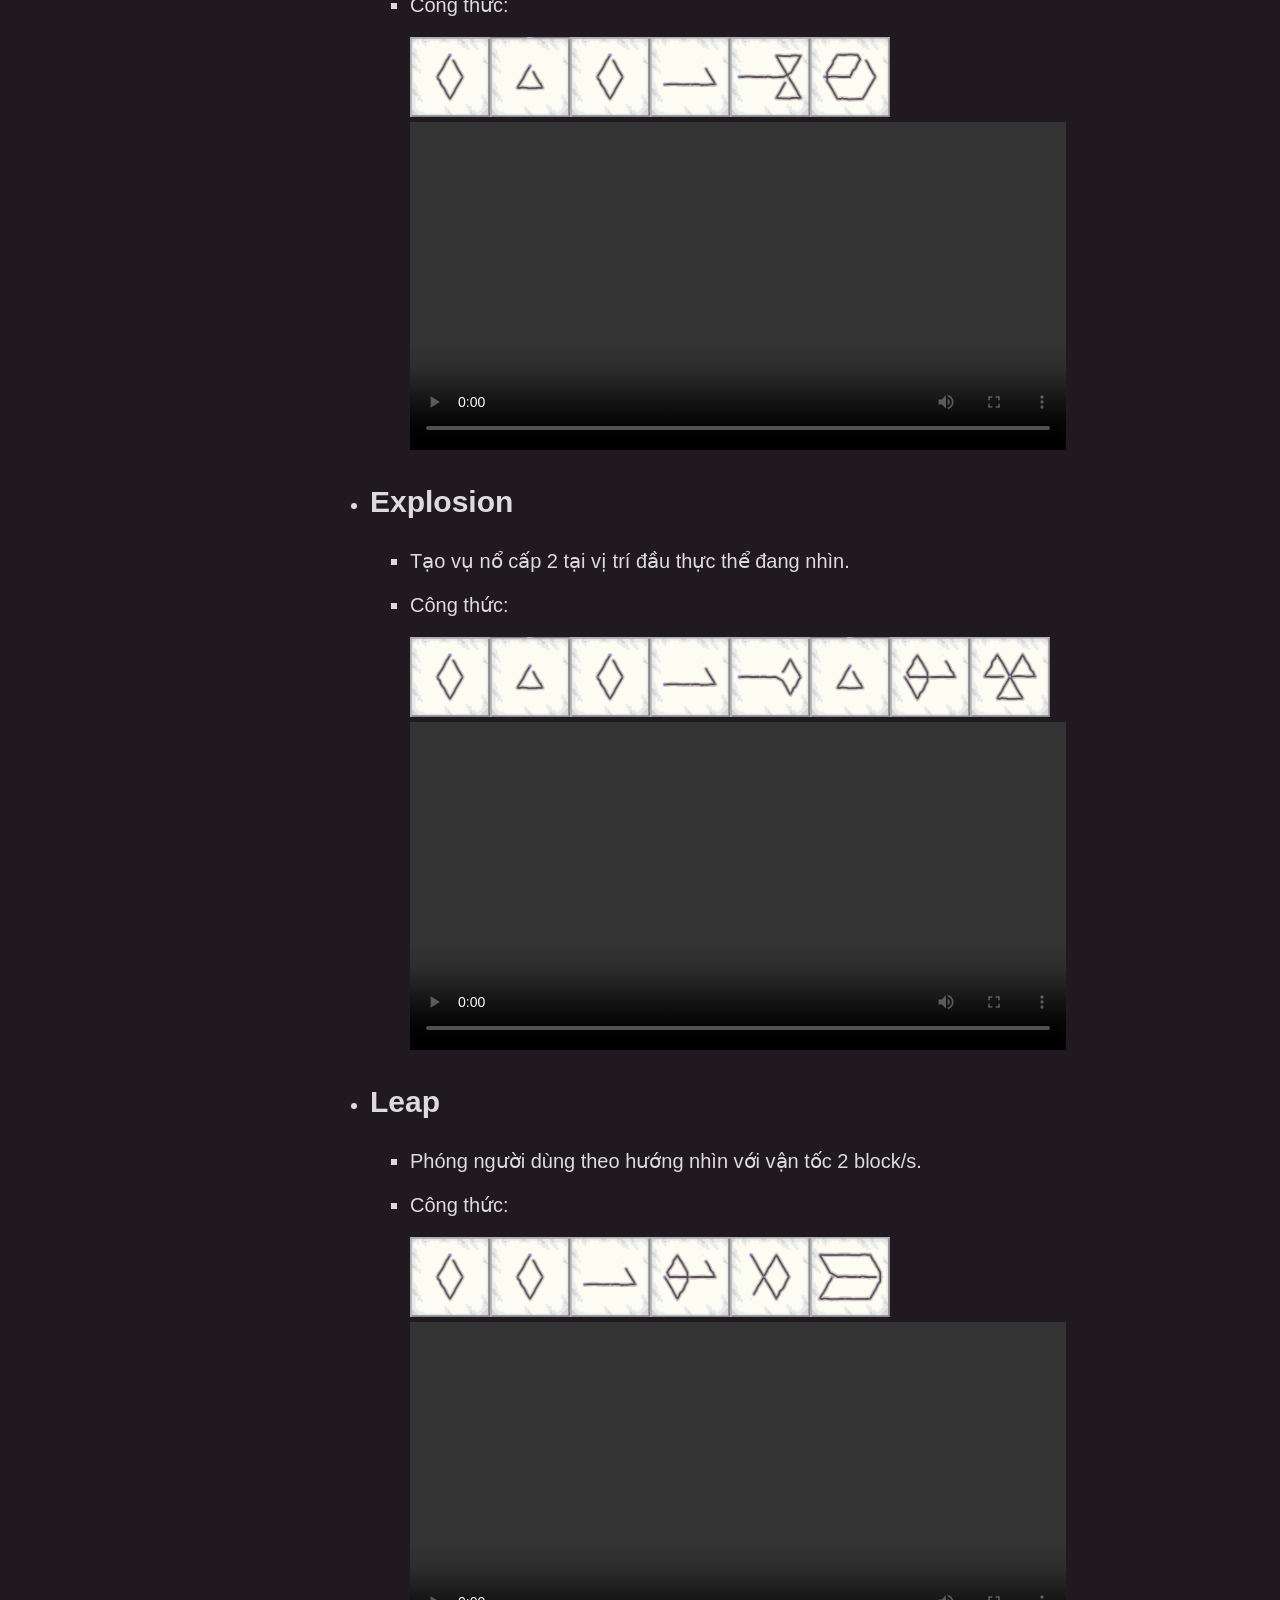
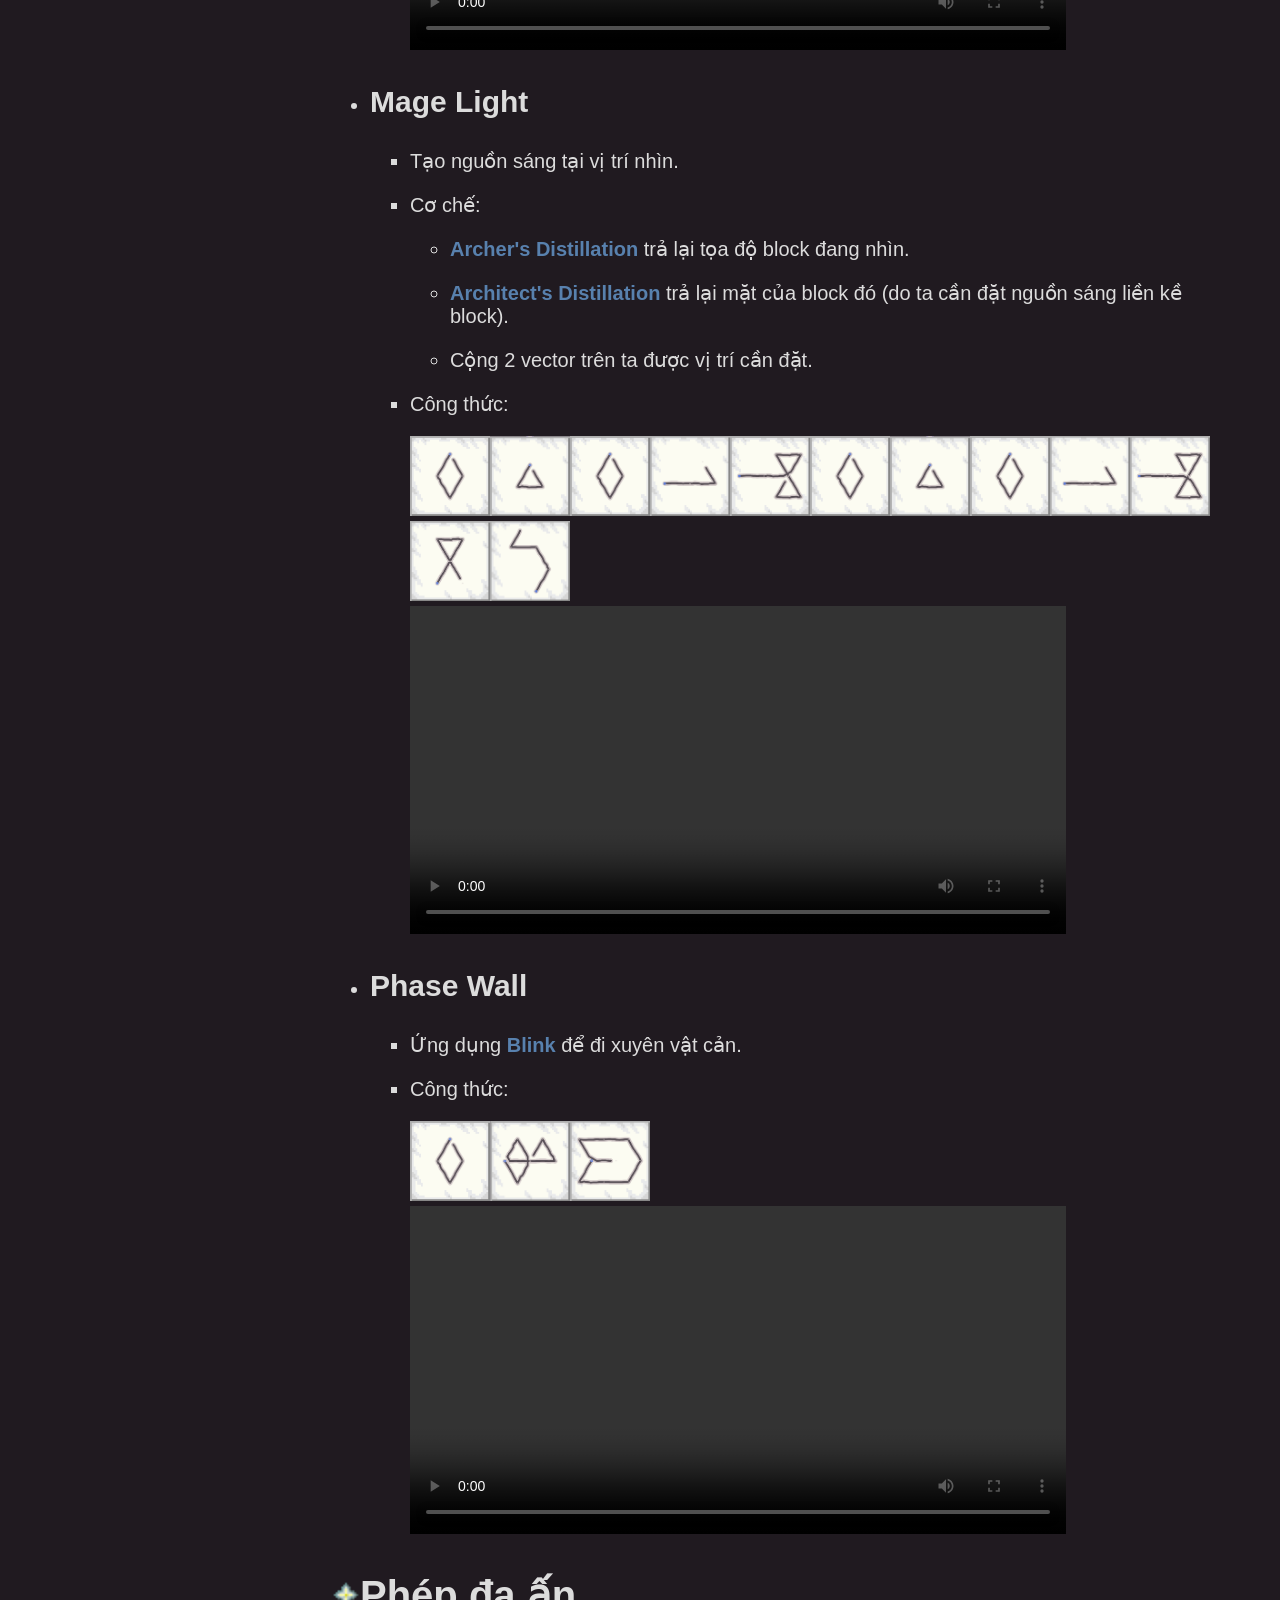
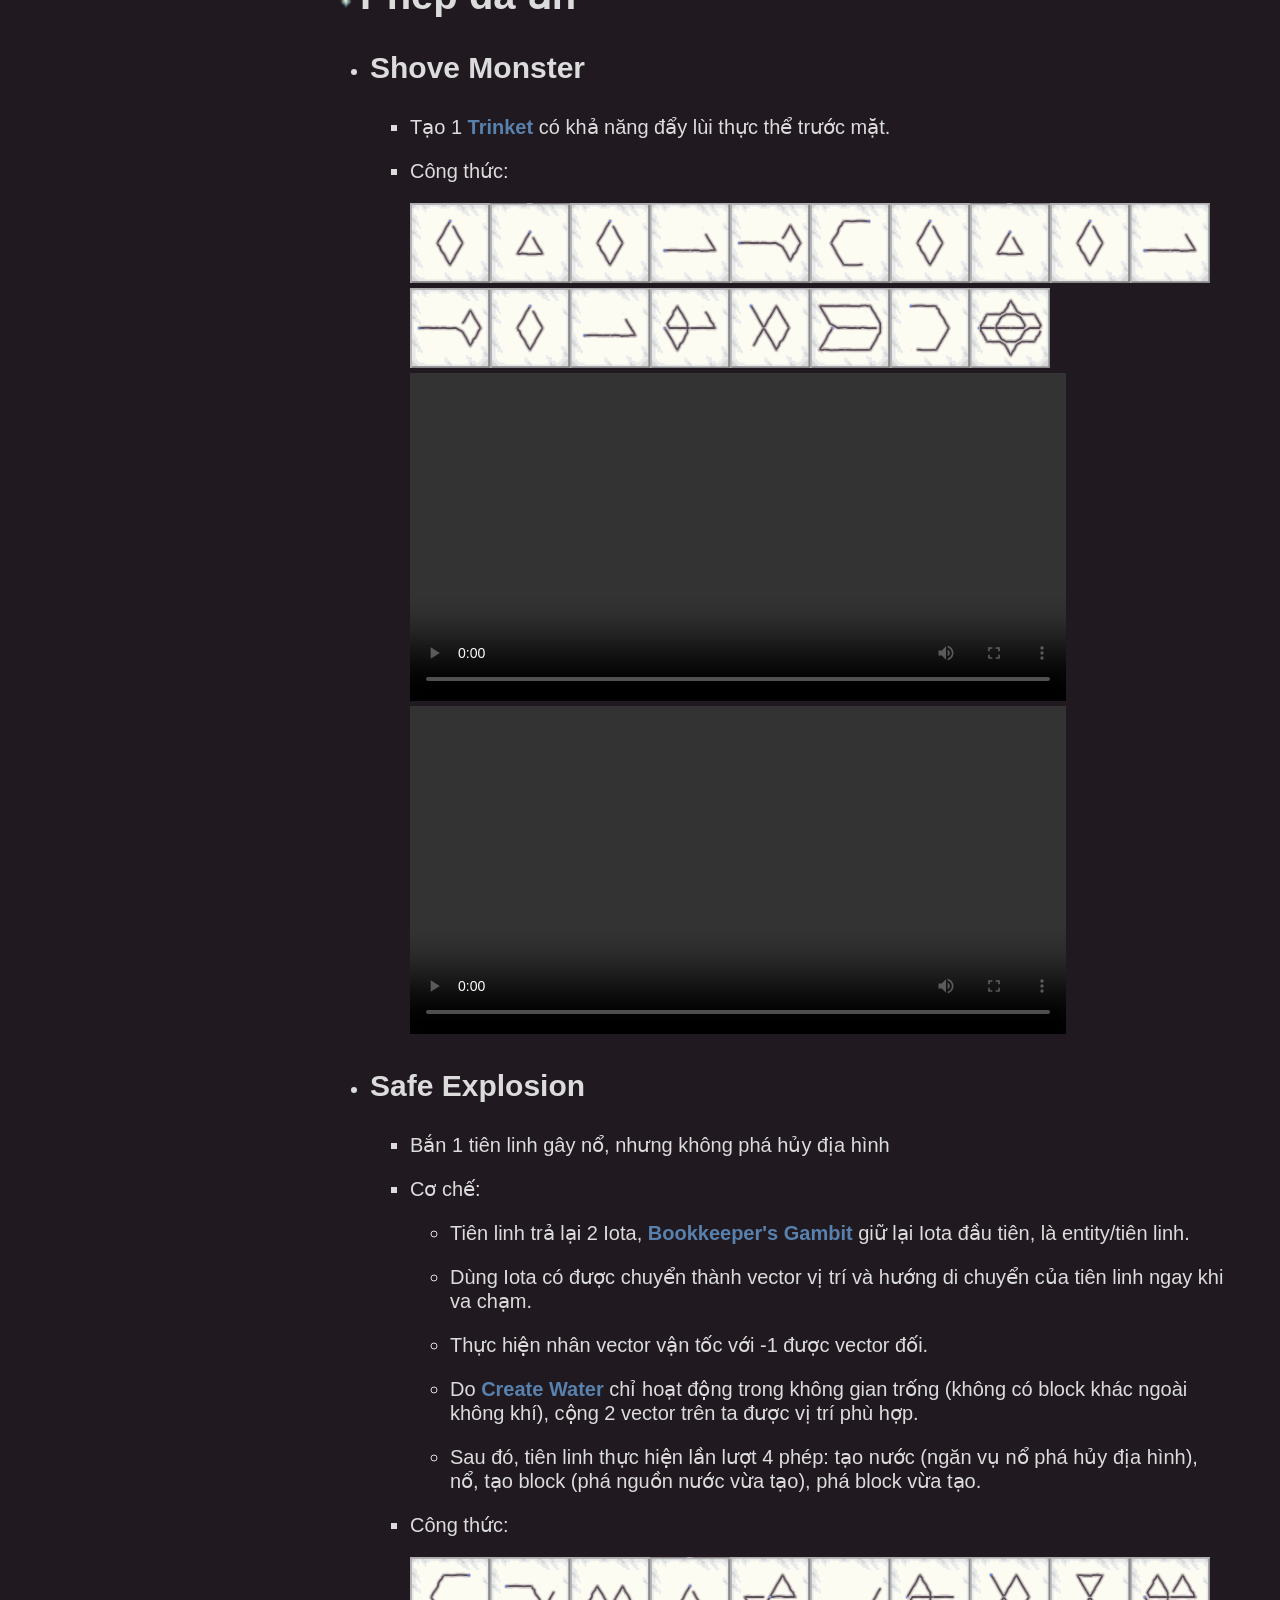
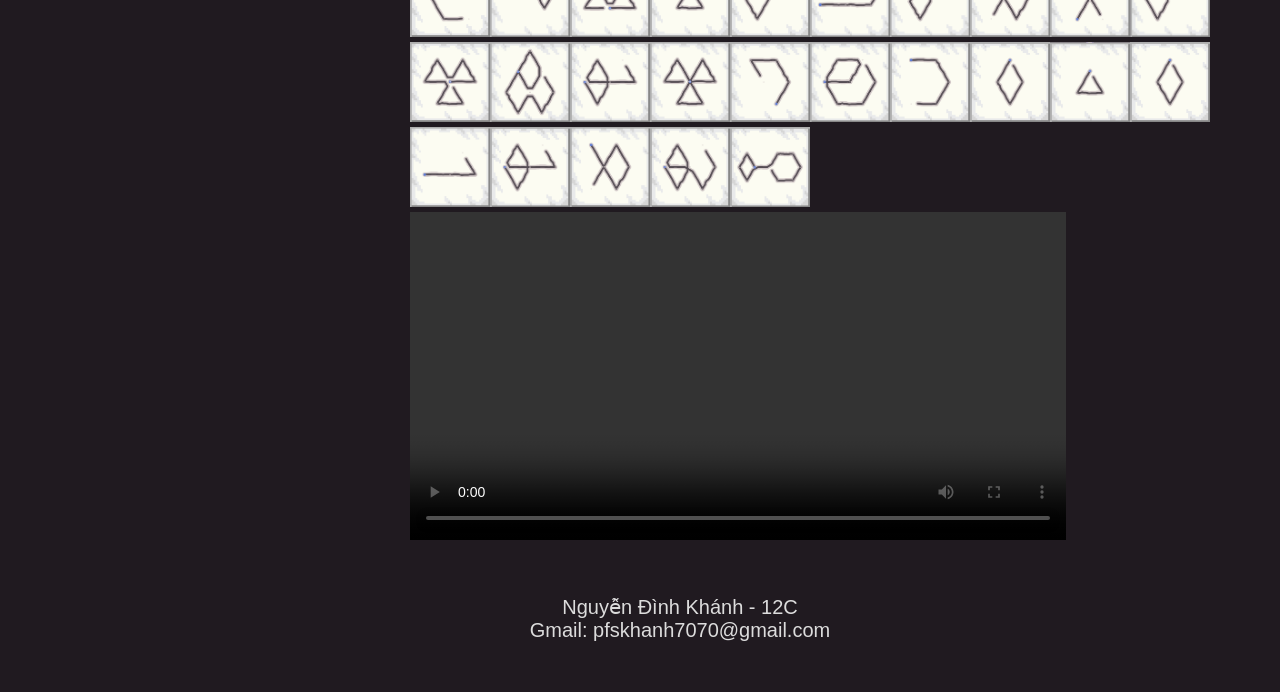
==== commit 309a9192: "Update" ====
--- a/Examples.html
+++ b/Examples.html
@@ -88,10 +88,12 @@
                     <ul class = "circle">
                         <li>Tiên linh trả lại 2 Iota, <strong>Bookkeeper's Gambit</strong> giữ lại Iota đầu tiên, là entity/tiên linh.</li>
                         <li>Dùng Iota có được chuyển thành vector vị trí và hướng di chuyển của tiên linh ngay khi va chạm.</li>
+                        <li>Thực hiện nhân vector vận tốc với -1 được vector đối.</li>
                         <li>Do <strong>Create Water</strong> chỉ hoạt động trong không gian trống (không có block khác ngoài không khí), cộng 2 vector trên ta được vị trí phù hợp.</li>
                         <li>Sau đó, tiên linh thực hiện lần lượt 4 phép: tạo nước (ngăn vụ nổ phá hủy địa hình), nổ, tạo block (phá nguồn nước vừa tạo), phá block vừa tạo.</li>
                     </ul>
                     <li>Công thức:</li>
+                    <img src = "images/patterns/s_introspection.png"><img src = "images/patterns/s_book.png"><img src = "images/patterns/s_geminidec.png"><img src = "images/patterns/s_compass1.png"><img src = "images/patterns/s_jester.png"><img src = "images/patterns/s_pace.png"><img src = "images/patterns/s_-1.png"><img src = "images/patterns/s_mult.png"><img src = "images/patterns/s_add.png"><img src = "images/patterns/s_4.png"><img src = "images/patterns/s_geminigam.png"><img src = "images/patterns/s_water.png"><img src = "images/patterns/s_2.png"><img src = "images/patterns/s_explosion.png"><img src = "images/patterns/s_conjure.png"><img src = "images/patterns/s_break.png"><img src = "images/patterns/s_retrospection.png"><img src = "images/patterns/s_mind.png"><img src = "images/patterns/s_compass1.png"><img src = "images/patterns/s_mind.png"><img src = "images/patterns/s_alidade.png"><img src = "images/patterns/s_2.png"><img src = "images/patterns/s_mult.png"><img src = "images/patterns/s_25.png"><img src = "images/patterns/s_projectile.png">
                     <video src = "videos/SafeExplosiveShot.mp4" controls></video>       
                 </ul>
             </ul>
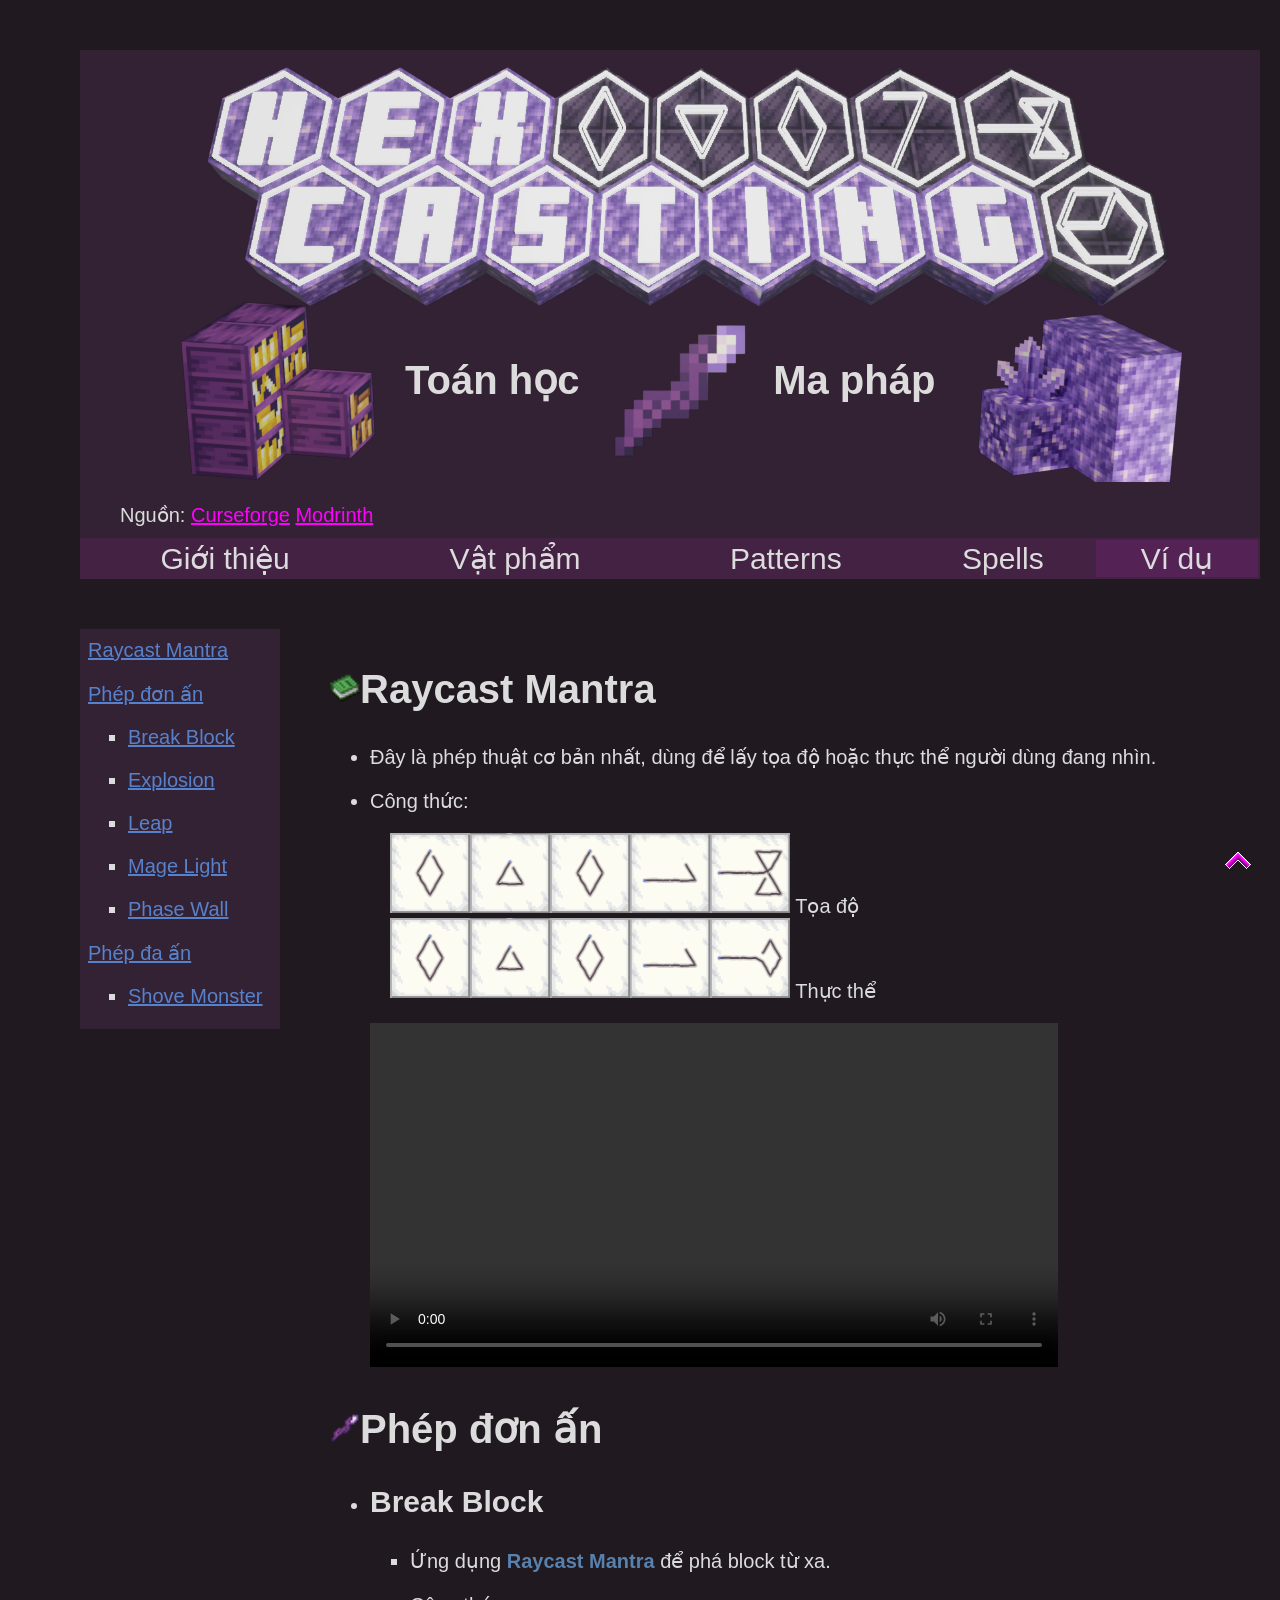
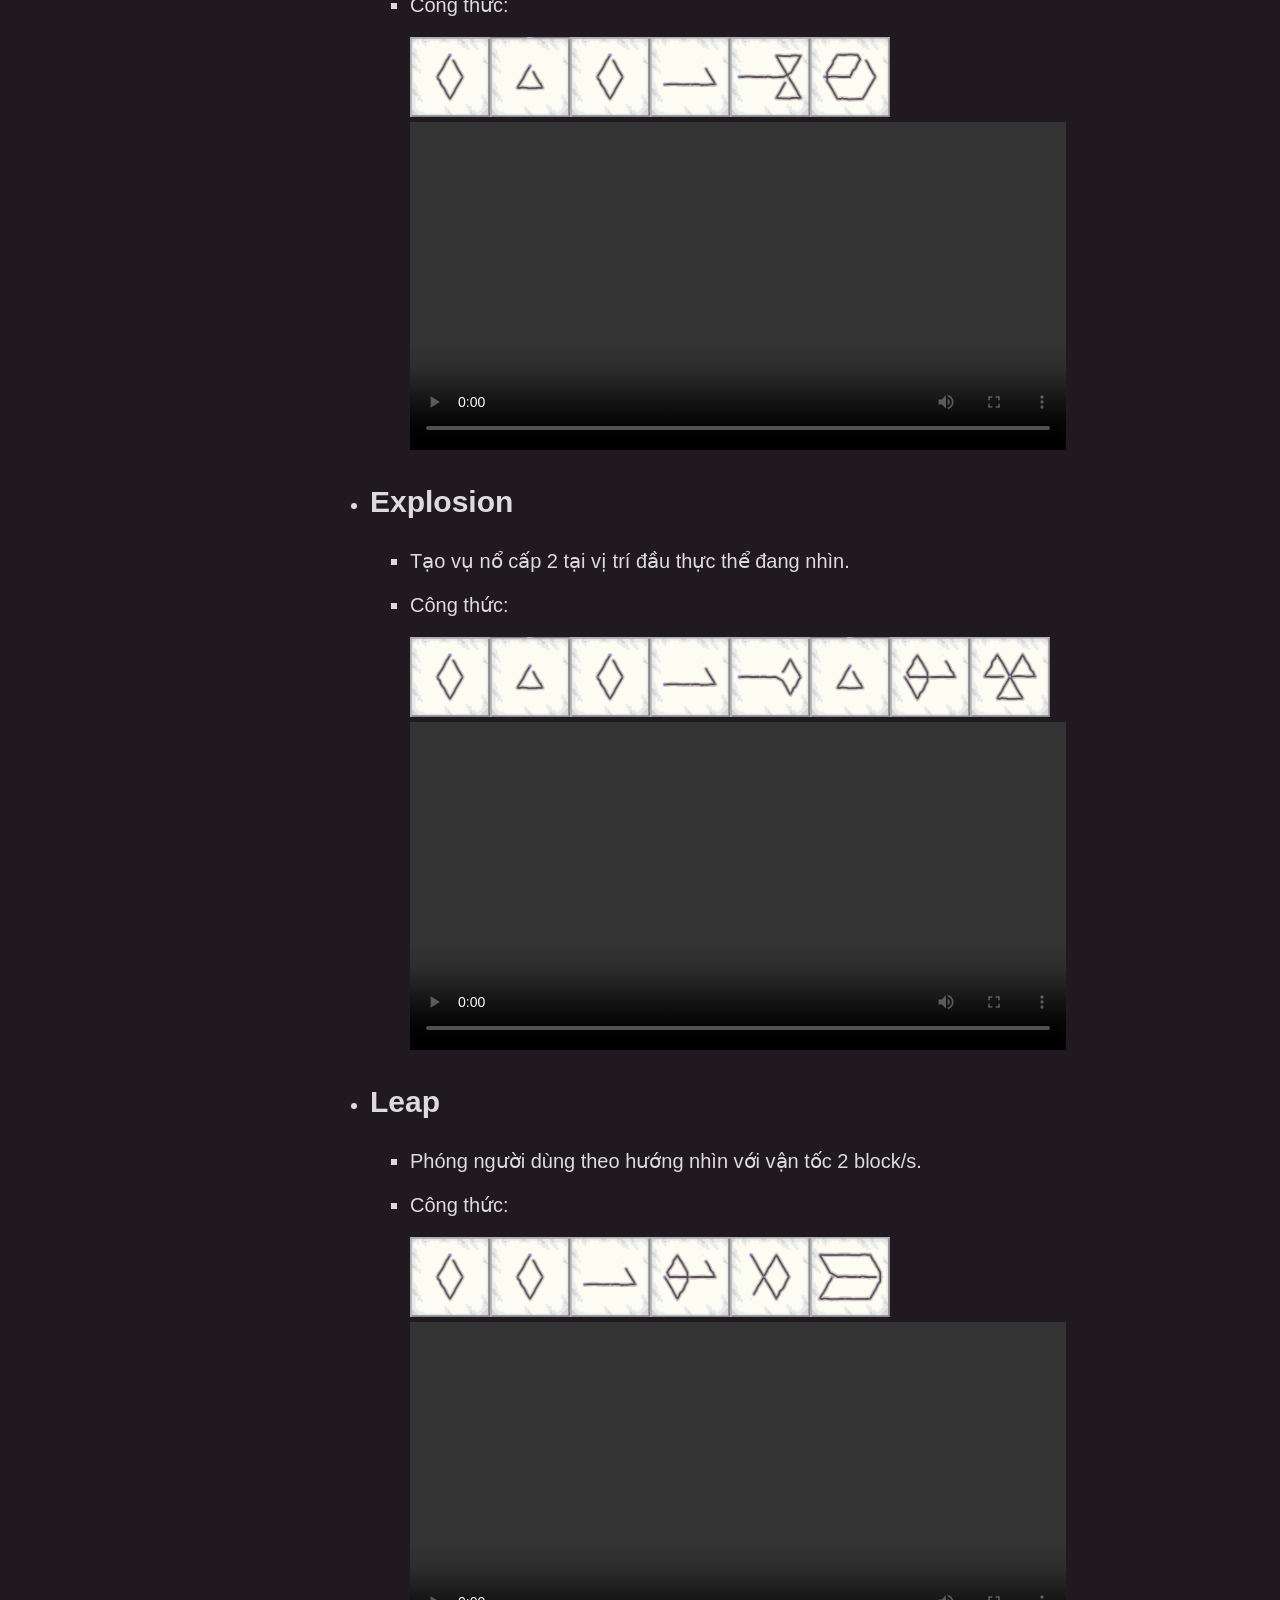
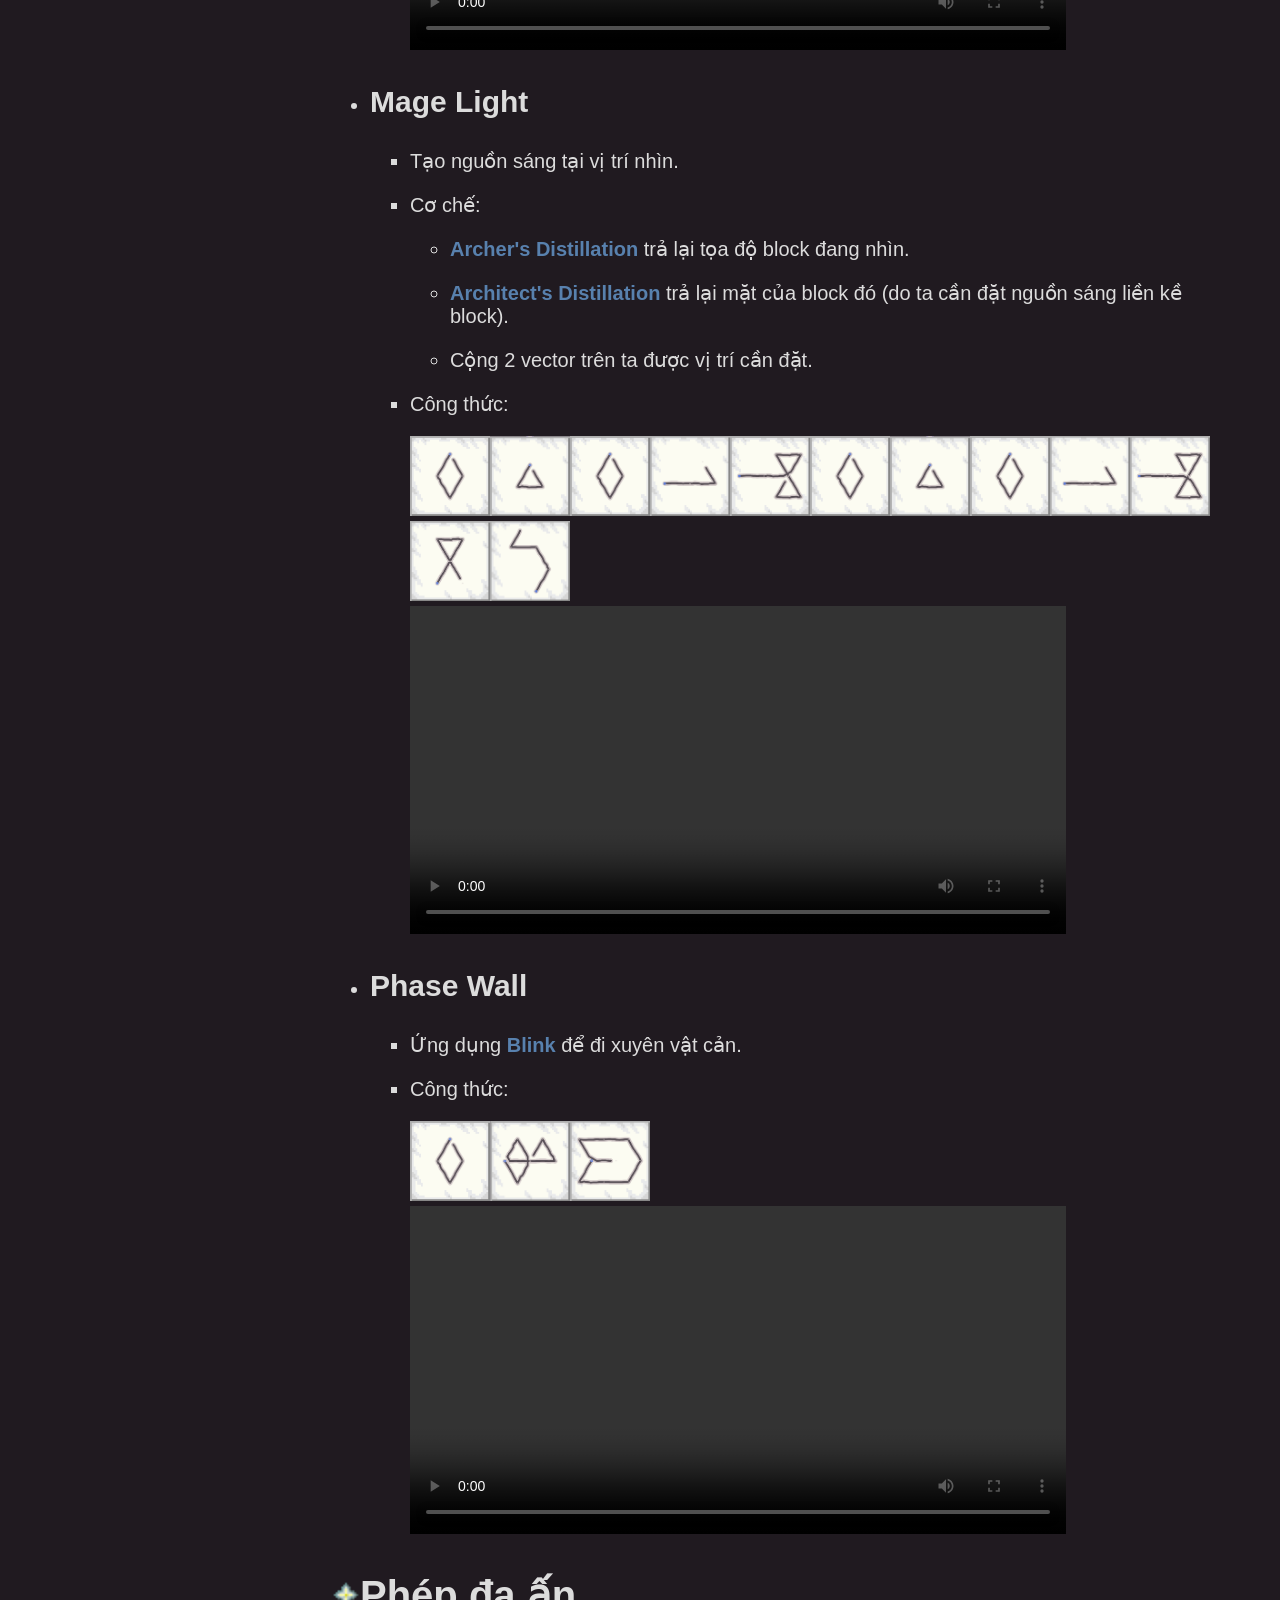
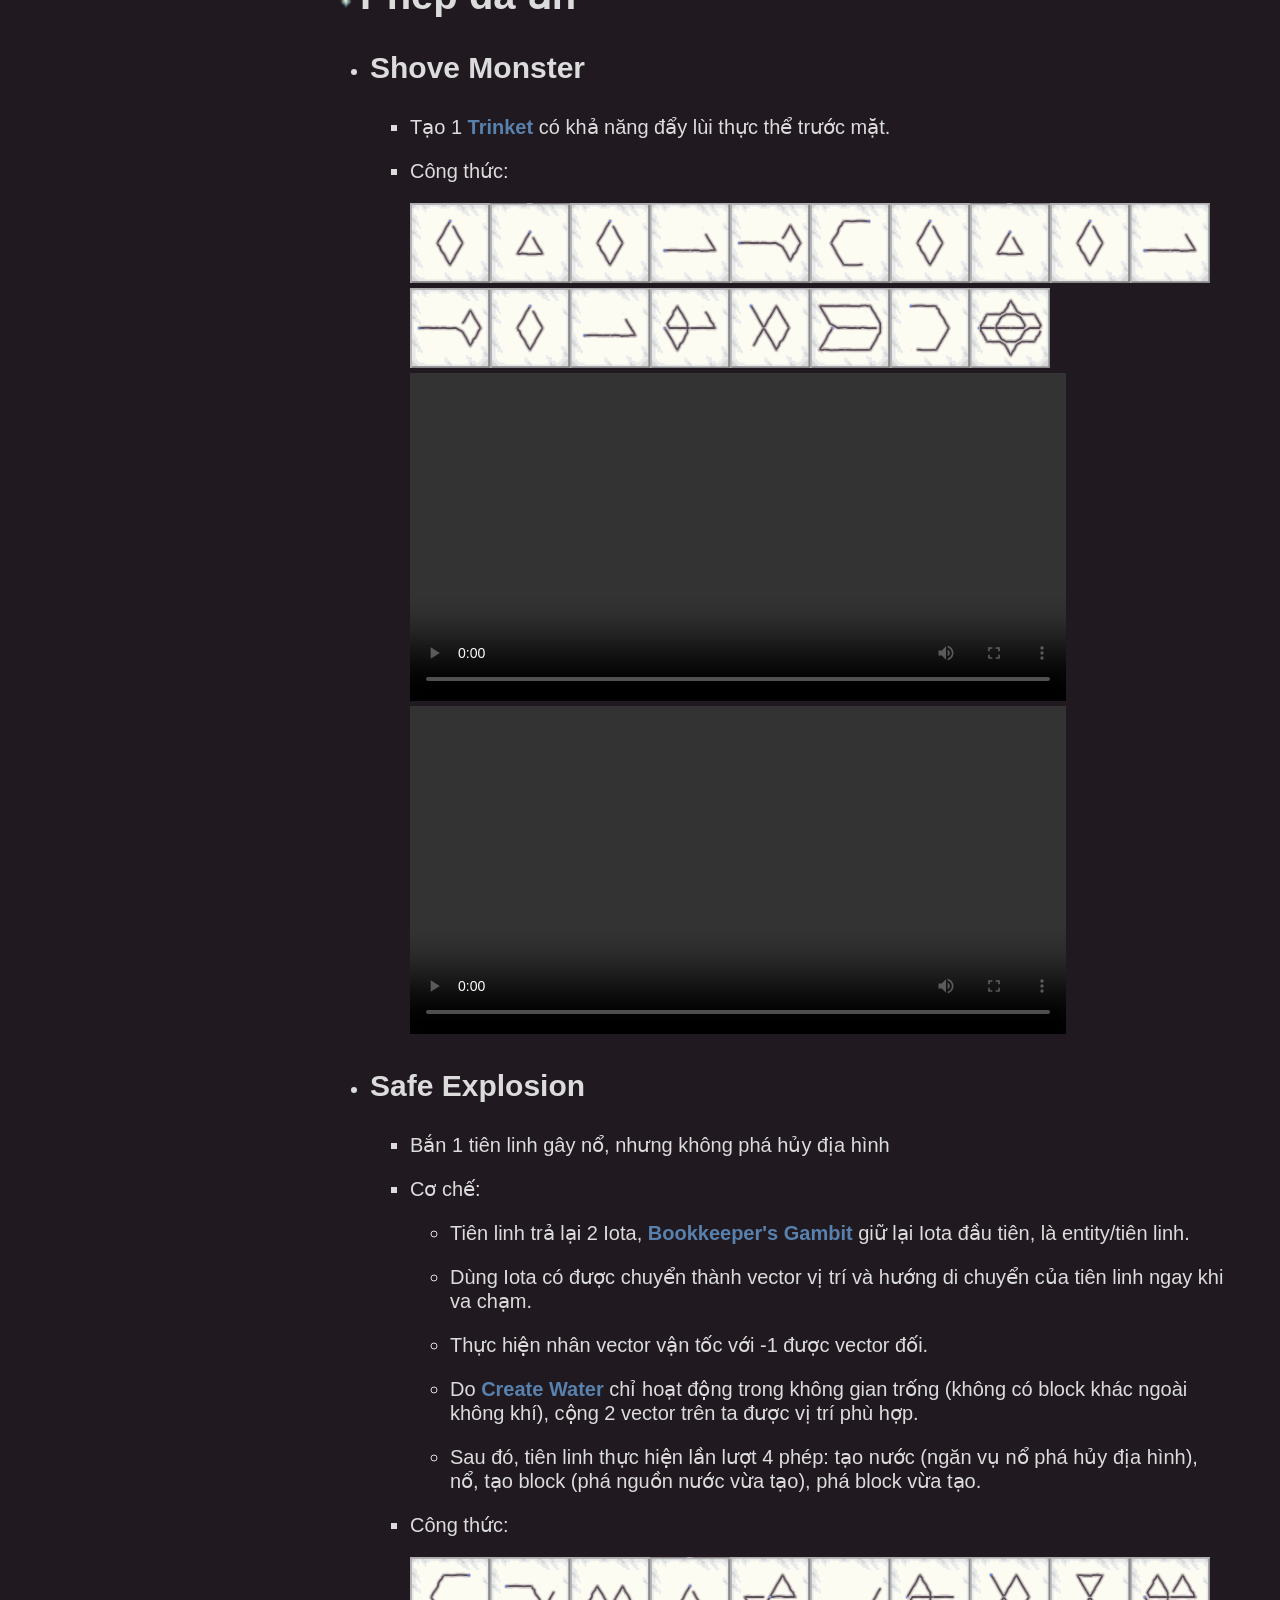
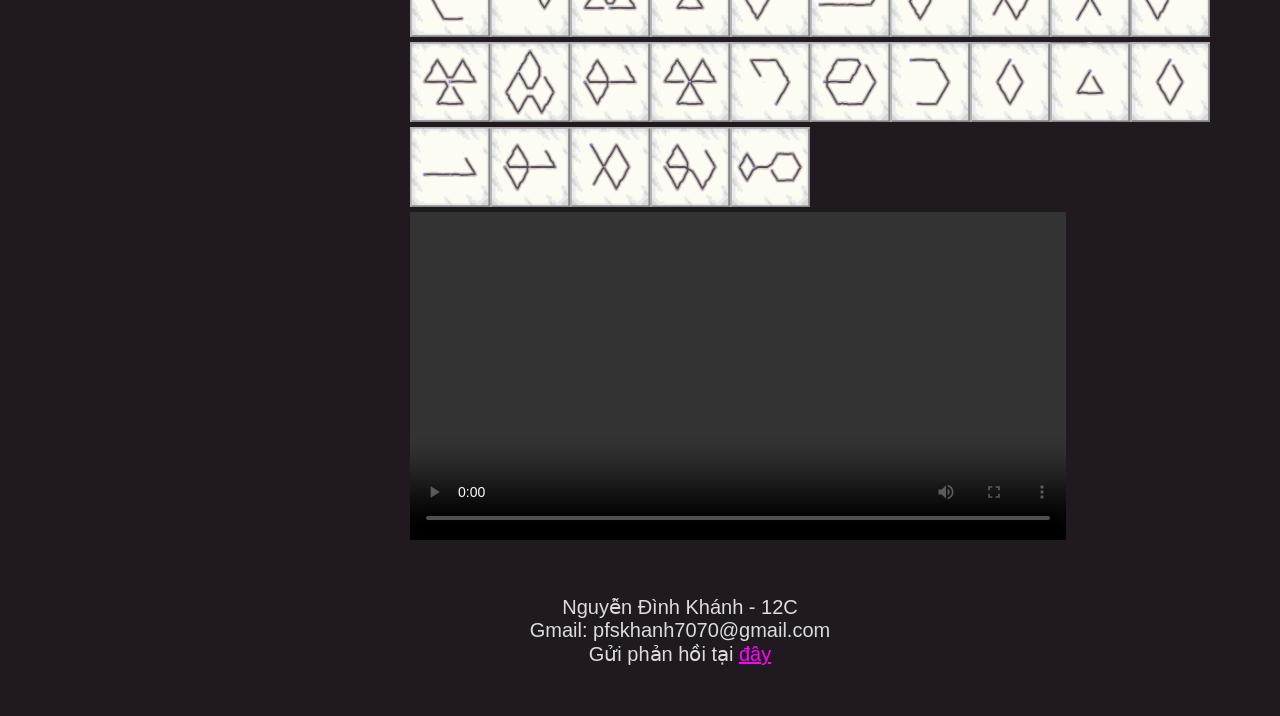
==== commit e864c4fc: "Update" ====
--- a/Examples.html
+++ b/Examples.html
@@ -1,5 +1,5 @@
 <!DOCTYPE html>
-<html>
+<html style = "scroll-behavior: smooth;">
 <head>
     <title>Hex Book - Examples</title>
     <link rel = "icon" type = "image/x-icon" href = "images/spellbook_empty.png">
@@ -101,7 +101,8 @@
     </div>
     <a href = "#Top"><img src = "images/UpArrow.png" style = "position: fixed; right: 2%; bottom: 3%"></a>
     <p style = "text-align: center;">Nguyễn Đình Khánh - 12C<br>
-    Gmail: pfskhanh7070@gmail.com</p>
+    Gmail: pfskhanh7070@gmail.com<br>
+    Gửi phản hồi tại <a href = "https://docs.google.com/forms/d/e/1FAIpQLSfakw992Jr8veG6v6HMdEg96522tvQ2ZUs-J5dHMEpZBpugpg/viewform?usp=dialog">đây</a></p>
 </body>
 </html>
 
